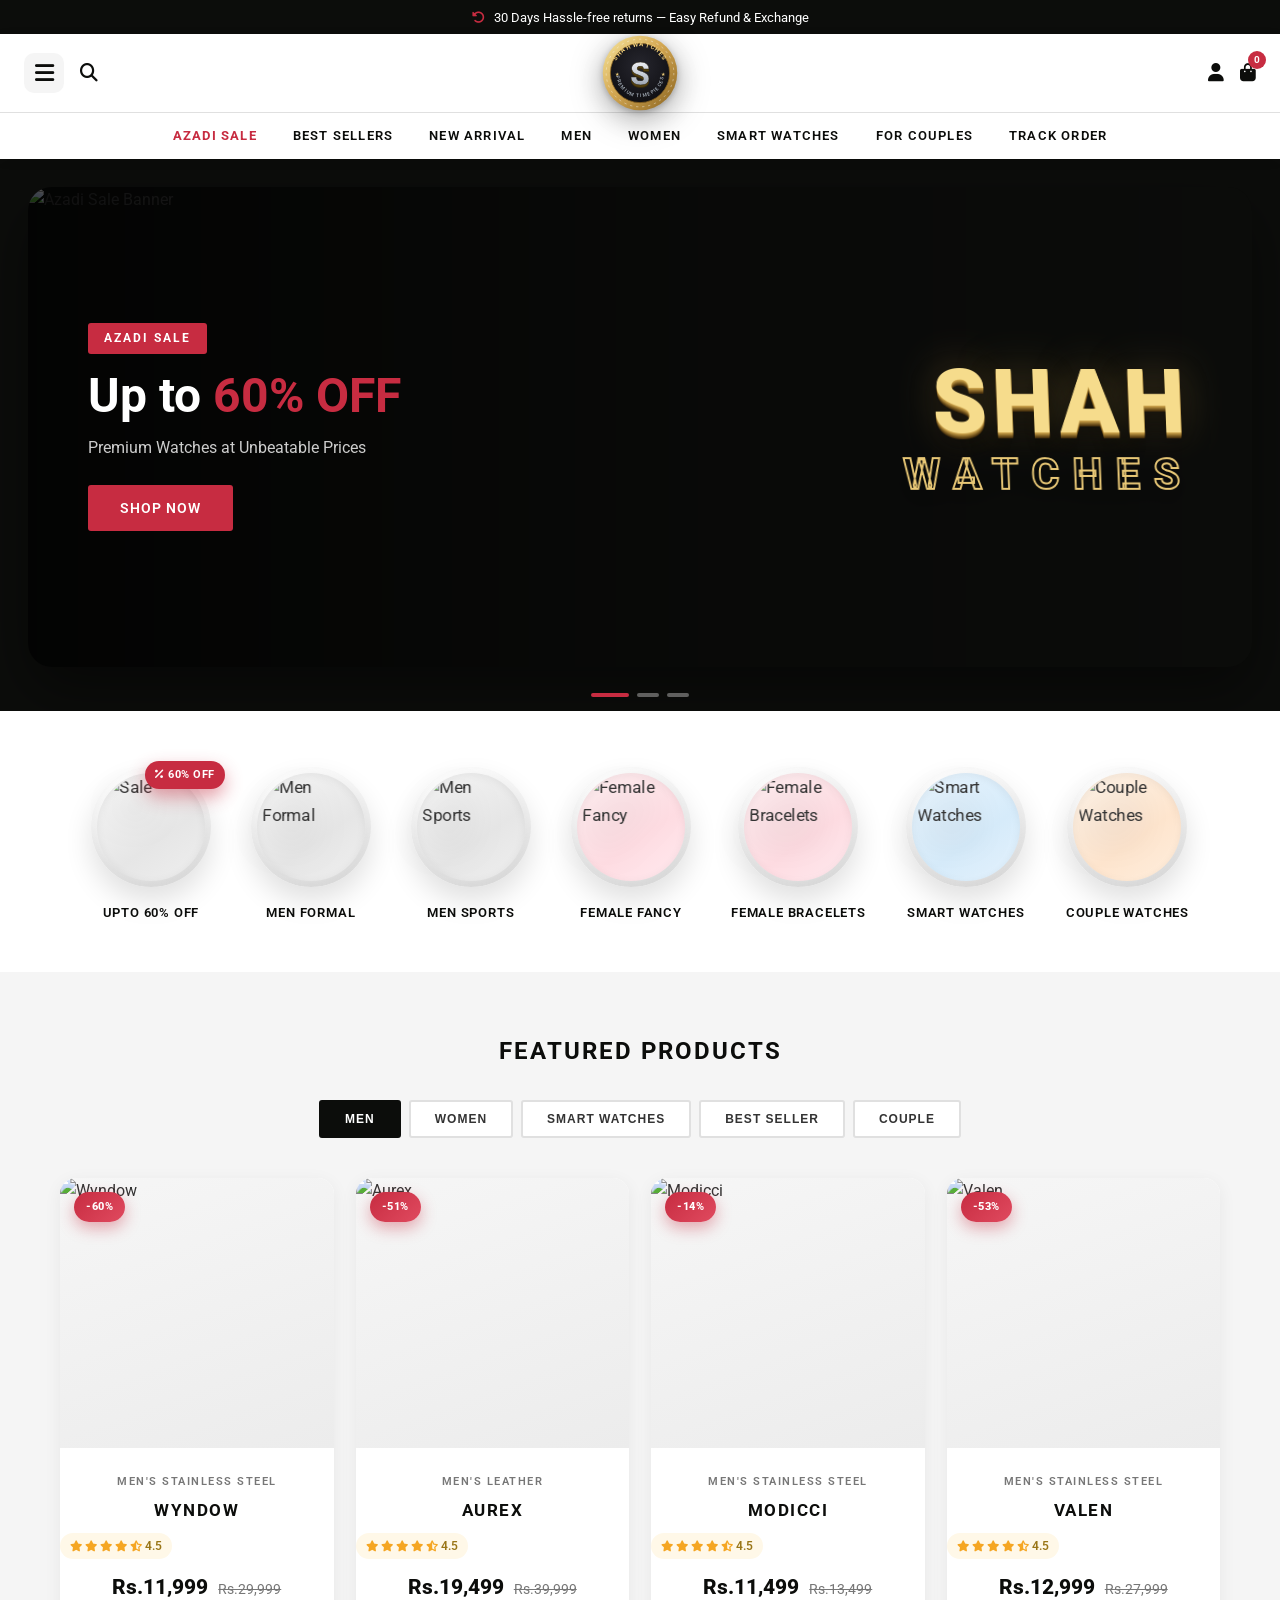
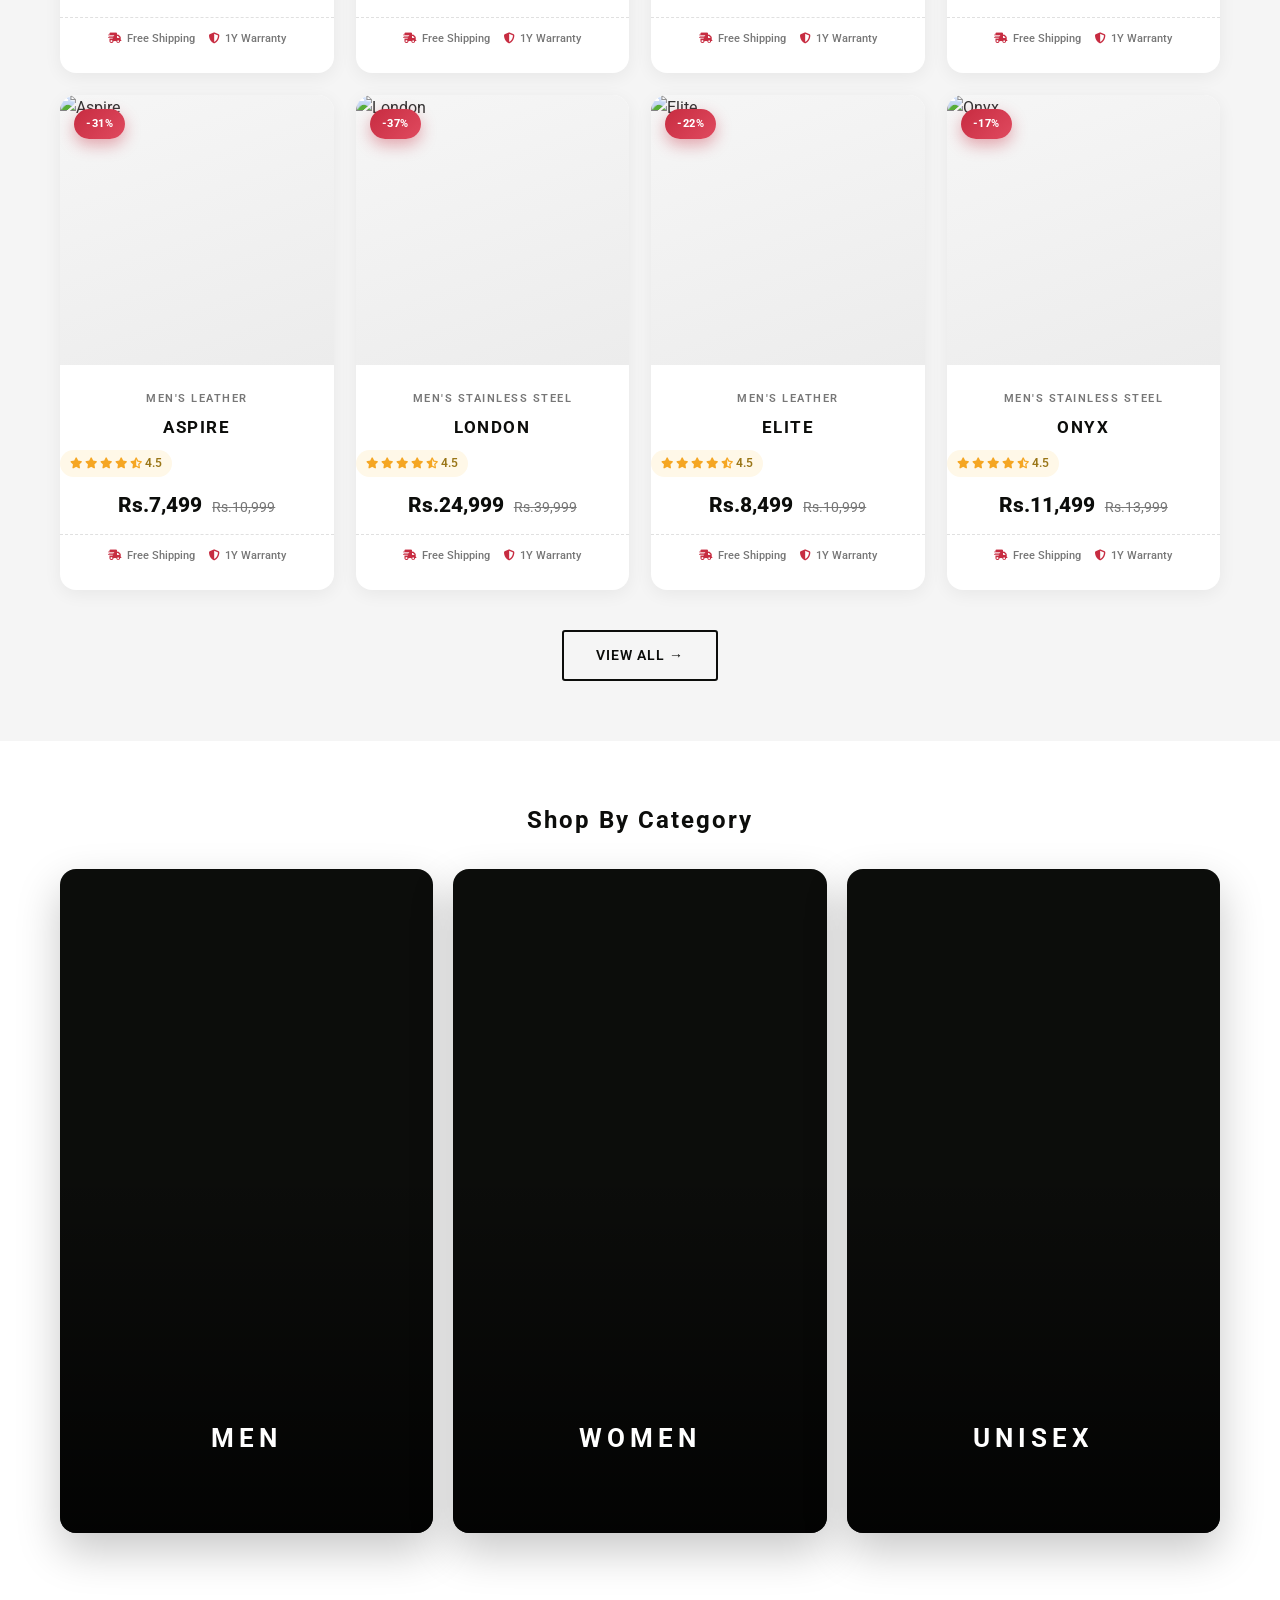
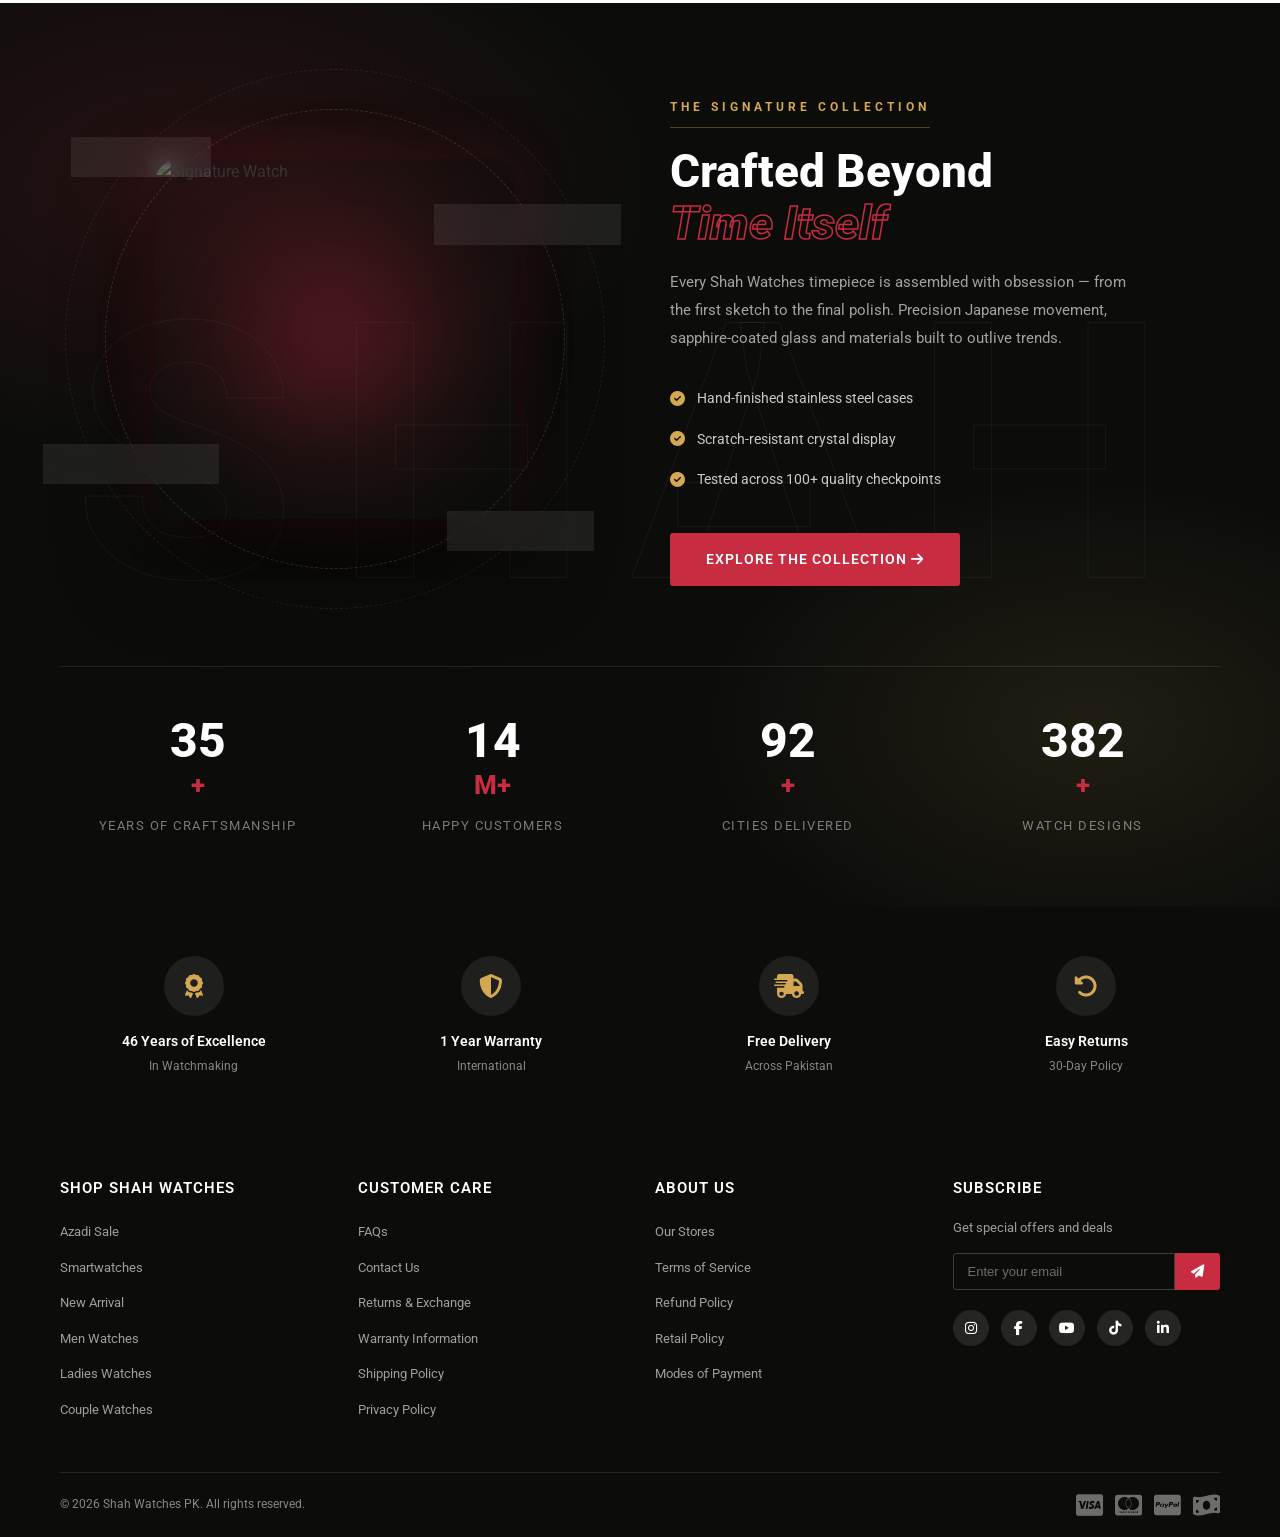
==== index.html @ 1e9b66f0 "Add files via upload" ====
<!DOCTYPE html>
<html lang="en">
<head>
  <meta charset="UTF-8">
  <meta name="viewport" content="width=device-width, initial-scale=1.0">
  <title>Shah Watches Pakistan | Premium Watches for Men & Women</title>
  <link rel="preconnect" href="https://fonts.googleapis.com">
  <link rel="preconnect" href="https://fonts.gstatic.com" crossorigin>
  <link href="https://fonts.googleapis.com/css2?family=Roboto:wght@300;400;500;700&display=swap" rel="stylesheet">
  <link rel="stylesheet" href="https://cdnjs.cloudflare.com/ajax/libs/font-awesome/6.5.1/css/all.min.css">
  <link rel="stylesheet" href="style.css">
</head>
<body>

  <!-- PRELOADER -->
  <div id="preloader">
    <div class="preloader-inner">
      <div class="loader-ring"></div>
      <div class="loader-logo">SHAH WATCHES</div>
      <div class="loader-tagline">Premium Timepieces</div>
      <div class="loader-dots">
        <span></span><span></span><span></span>
      </div>
    </div>
  </div>

  <!-- ANNOUNCEMENT BAR -->
  <div class="announcement-bar">
    <div class="announcement-slider" id="announcementSlider">
      <p><i class="fas fa-rotate-left"></i> 30 Days Hassle-free returns — Easy Refund & Exchange</p>
      <p><i class="fas fa-star"></i> ★★★★★ 18 Million+ Satisfied Customers</p>
      <p><i class="fas fa-shield-halved"></i> 1 YEAR INTERNATIONAL WARRANTY</p>
    </div>
  </div>

  <!-- HEADER — CENTERED 3D LOGO -->
  <header class="header" id="header">
    <div class="header-top">
      <div class="header-side left">
        <button class="mobile-menu-btn" id="mobileMenuBtn"><i class="fas fa-bars"></i></button>
        <a href="#" class="icon-link hide-sm"><i class="fas fa-magnifying-glass"></i></a>
      </div>
      <a href="index.html" class="logo3d" aria-label="Shah Watches - Home">
        <svg class="logo-badge" viewBox="0 0 100 100" xmlns="http://www.w3.org/2000/svg">
          <defs>
            <linearGradient id="lgGold" x1="0" y1="0" x2="1" y2="1">
              <stop offset="0" stop-color="#f9e9a0"/>
              <stop offset=".45" stop-color="#d4a853"/>
              <stop offset="1" stop-color="#8a6420"/>
            </linearGradient>
            <linearGradient id="lgMetal" x1="0" y1="0" x2="0" y2="1">
              <stop offset="0" stop-color="#ffffff"/>
              <stop offset=".5" stop-color="#c8ced8"/>
              <stop offset="1" stop-color="#7c8694"/>
            </linearGradient>
            <radialGradient id="lgFace" cx=".5" cy=".38" r=".75">
              <stop offset="0" stop-color="#26262e"/>
              <stop offset="1" stop-color="#0b0b0e"/>
            </radialGradient>
            <path id="arcTop" d="M 50 50 m -35 0 a 35 35 0 1 1 70 0" fill="none"/>
            <path id="arcBottom" d="M 50 50 m -32 0 a 32 32 0 1 0 64 0" fill="none"/>
          </defs>
          <circle cx="50" cy="50" r="49" fill="url(#lgGold)"/>
          <circle class="logo-dash" cx="50" cy="50" r="44.5" fill="none" stroke="#ffffff" stroke-opacity=".5" stroke-width="1" stroke-dasharray="3 5"/>
          <circle cx="50" cy="50" r="39" fill="url(#lgFace)" stroke="#8a6420" stroke-width="1"/>
          <text font-size="8.2" font-weight="700" letter-spacing="1.5" fill="#e9c876">
            <textPath href="#arcTop" startOffset="50%" text-anchor="middle">SHAH WATCHES</textPath>
          </text>
          <text font-size="6.4" font-weight="600" letter-spacing="1.6" fill="#9aa3ad">
            <textPath href="#arcBottom" startOffset="50%" text-anchor="middle">PREMIUM TIMEPIECES</textPath>
          </text>
          <text x="50" y="70" text-anchor="middle" font-size="42" font-weight="900" fill="#3a2c08" opacity=".85">S</text>
          <text x="50" y="68" text-anchor="middle" font-size="42" font-weight="900" fill="#54400e">S</text>
          <text x="50" y="66" text-anchor="middle" font-size="42" font-weight="900" fill="url(#lgMetal)" stroke="#2a2416" stroke-width=".6">S</text>
          <text x="17" y="54" font-size="7" fill="#e9c876">&#9733;</text>
          <text x="77" y="54" font-size="7" fill="#e9c876">&#9733;</text>
        </svg>
      </a>
      <div class="header-side right">
        <a href="#" class="icon-link"><i class="fas fa-user"></i></a>
        <a href="#" class="icon-link cart-link">
          <i class="fas fa-bag-shopping"></i>
          <span class="cart-count" id="cartCount">0</span>
        </a>
      </div>
    </div>
    <nav class="nav-row">
      <ul>
        <li><a href="collection.html?cat=sale" class="sale-link">Azadi Sale</a></li>
        <li><a href="collection.html?cat=bestseller">Best Sellers</a></li>
        <li><a href="collection.html?cat=new">New Arrival</a></li>
        <li><a href="collection.html?cat=men">Men</a></li>
        <li><a href="collection.html?cat=women">Women</a></li>
        <li><a href="collection.html?cat=smart">Smart Watches</a></li>
        <li><a href="collection.html?cat=couple">For Couples</a></li>
        <li><a href="track-order.html">Track Order</a></li>
      </ul>
    </nav>
  </header>

  <!-- MOBILE NAV OVERLAY -->
  <div class="mobile-nav-overlay" id="mobileNavOverlay"></div>
  <div class="mobile-nav" id="mobileNav">
    <div class="mobile-nav-header">
      <span class="logo-text">SHAH WATCHES</span>
      <button class="mobile-nav-close" id="mobileNavClose"><i class="fas fa-xmark"></i></button>
    </div>
    <ul>
      <li><a href="collection.html?cat=sale">Azadi Sale</a></li>
      <li><a href="collection.html?cat=bestseller">Best Sellers</a></li>
      <li><a href="collection.html?cat=new">New Arrival</a></li>
      <li><a href="collection.html?cat=men">Men</a></li>
      <li><a href="collection.html?cat=women">Women</a></li>
      <li><a href="collection.html?cat=smart">Smart Watches</a></li>
      <li><a href="collection.html?cat=couple">For Couples</a></li>
      <li><a href="track-order.html">Track Order</a></li>
    </ul>
  </div>

  <!-- HERO SLIDER — AMBIENT EFFECT -->
  <section class="hero-slider" id="heroSlider">
    <div class="slider-ambient" id="sliderAmbient">
      <img src="https://images.unsplash.com/photo-1524592094714-0f0654e20314?w=1200&h=600&fit=crop" alt="" id="ambientImg">
    </div>
    <div class="slides">
      <div class="slide active" data-ambient="https://images.unsplash.com/photo-1524592094714-0f0654e20314?w=1200&h=600&fit=crop">
        <img src="https://images.unsplash.com/photo-1524592094714-0f0654e20314?w=1600&h=600&fit=crop" alt="Azadi Sale Banner" class="slide-bg">
        <div class="slide-overlay"></div>
        <div class="brand-3d" aria-hidden="true">
          <span class="b3d-top" data-text="SHAH">SHAH</span>
          <span class="b3d-bottom" data-text="WATCHES">WATCHES</span>
        </div>
        <div class="slide-content">
          <span class="slide-badge">AZADI SALE</span>
          <h1>Up to <span class="highlight">60% OFF</span></h1>
          <p>Premium Watches at Unbeatable Prices</p>
          <a href="collection.html?cat=sale" class="btn btn-primary">Shop Now</a>
        </div>
      </div>
      <div class="slide" data-ambient="https://images.unsplash.com/photo-1522312346375-d1a52e2b99b3?w=1200&h=600&fit=crop">
        <img src="https://images.unsplash.com/photo-1522312346375-d1a52e2b99b3?w=1600&h=600&fit=crop" alt="Women Collection Banner" class="slide-bg">
        <div class="slide-overlay"></div>
        <div class="brand-3d" aria-hidden="true">
          <span class="b3d-top" data-text="SHAH">SHAH</span>
          <span class="b3d-bottom" data-text="WATCHES">WATCHES</span>
        </div>
        <div class="slide-content">
          <span class="slide-badge">NEW ARRIVAL</span>
          <h1>Women's <span class="highlight">Collection</span></h1>
          <p>Elegant Timepieces for Her</p>
          <a href="collection.html?cat=women" class="btn btn-primary">Explore</a>
        </div>
      </div>
      <div class="slide" data-ambient="https://images.unsplash.com/photo-1547996160-81dfa63595aa?w=1200&h=600&fit=crop">
        <img src="https://images.unsplash.com/photo-1547996160-81dfa63595aa?w=1600&h=600&fit=crop" alt="Couple Watches Banner" class="slide-bg">
        <div class="slide-overlay"></div>
        <div class="brand-3d" aria-hidden="true">
          <span class="b3d-top" data-text="SHAH">SHAH</span>
          <span class="b3d-bottom" data-text="WATCHES">WATCHES</span>
        </div>
        <div class="slide-content">
          <span class="slide-badge">COUPLE SPECIAL</span>
          <h1>Matching <span class="highlight">Watches</span></h1>
          <p>His & Hers Perfect Pairs</p>
          <a href="collection.html?cat=couple" class="btn btn-primary">View Collection</a>
        </div>
      </div>
    </div>
    <div class="slider-dots" id="sliderDots">
      <span class="dot active"></span>
      <span class="dot"></span>
      <span class="dot"></span>
    </div>
  </section>

  <!-- CATEGORY CIRCLES — 3D POP EFFECT -->
  <section class="category-icons">
    <div class="container">
      <div class="category-grid">
        <a href="collection.html?cat=sale" class="category-item">
          <div class="category-circle pop">
            <img src="https://images.unsplash.com/photo-1614164185128-e4ec99c436d7?w=300&h=300&fit=crop&crop=entropy" alt="Sale" class="pop-img">
            <span class="pop-badge"><i class="fas fa-percent"></i> 60% OFF</span>
          </div>
          <span class="category-label">Upto 60% OFF</span>
        </a>
        <a href="collection.html?cat=men" class="category-item">
          <div class="category-circle pop">
            <img src="https://images.unsplash.com/photo-1587836374828-4dbafa94cf0e?w=300&h=300&fit=crop" alt="Men Formal" class="pop-img">
          </div>
          <span class="category-label">Men Formal</span>
        </a>
        <a href="collection.html?cat=men&sub=sports" class="category-item">
          <div class="category-circle pop">
            <img src="https://images.unsplash.com/photo-1542496658-e33a6d0d50f6?w=300&h=300&fit=crop" alt="Men Sports" class="pop-img">
          </div>
          <span class="category-label">Men Sports</span>
        </a>
        <a href="collection.html?cat=women" class="category-item">
          <div class="category-circle pop female">
            <img src="https://images.unsplash.com/photo-1611591437281-460bfbe1220a?w=300&h=300&fit=crop" alt="Female Fancy" class="pop-img">
          </div>
          <span class="category-label">Female Fancy</span>
        </a>
        <a href="collection.html?cat=women&sub=bracelet" class="category-item">
          <div class="category-circle pop female">
            <img src="https://images.unsplash.com/photo-1526045431048-f857369baa09?w=300&h=300&fit=crop" alt="Female Bracelets" class="pop-img">
          </div>
          <span class="category-label">Female Bracelets</span>
        </a>
        <a href="collection.html?cat=smart" class="category-item">
          <div class="category-circle pop smart">
            <img src="https://images.unsplash.com/photo-1579586337278-3befd40fd17a?w=300&h=300&fit=crop" alt="Smart Watches" class="pop-img">
          </div>
          <span class="category-label">Smart Watches</span>
        </a>
        <a href="collection.html?cat=couple" class="category-item">
          <div class="category-circle pop couple">
            <img src="https://images.unsplash.com/photo-1547996160-81dfa63595aa?w=300&h=300&fit=crop" alt="Couple Watches" class="pop-img">
          </div>
          <span class="category-label">Couple Watches</span>
        </a>
      </div>
    </div>
  </section>

  <!-- FEATURED PRODUCTS -->
  <section class="featured-products" id="featuredProducts">
    <div class="container">
      <h2 class="section-title">FEATURED PRODUCTS</h2>
      <div class="product-tabs">
        <button class="tab-btn active" data-tab="men">MEN</button>
        <button class="tab-btn" data-tab="women">WOMEN</button>
        <button class="tab-btn" data-tab="smart">SMART WATCHES</button>
        <button class="tab-btn" data-tab="bestseller">BEST SELLER</button>
        <button class="tab-btn" data-tab="couple">COUPLE</button>
      </div>

      <div class="products-grid" id="productsGrid">
        <!-- Products will be loaded by JS -->
      </div>

      <div class="view-all">
        <a href="collection.html?cat=men" class="btn btn-outline">View All →</a>
      </div>
    </div>
  </section>

  <!-- VIDEO SHOWCASE — 9:16 LOOPING -->
  <section class="video-showcase">
    <div class="container">
      <h2 class="section-title">Shop By Category</h2>
      <div class="video-grid">
        <a href="collection.html?cat=men" class="video-box" data-category="men">
          <video autoplay muted loop playsinline disablepictureinpicture preload="metadata"
            poster="https://images.unsplash.com/photo-1614164185128-e4ec99c436d7?w=540&h=960&fit=crop">
            <source src="https://assets.mixkit.co/videos/28888/28888-720.mp4" type="video/mp4">
          </video>
          <div class="video-scrim"></div>
          <div class="video-overlay">
            <span class="video-label">MEN</span>
            <span class="video-cta">Shop Now <i class="fas fa-arrow-right"></i></span>
          </div>
        </a>
        <a href="collection.html?cat=women" class="video-box" data-category="women">
          <video autoplay muted loop playsinline disablepictureinpicture preload="metadata"
            poster="https://images.unsplash.com/photo-1611591437281-460bfbe1220a?w=540&h=960&fit=crop">
            <source src="https://assets.mixkit.co/videos/44070/44070-720.mp4" type="video/mp4">
          </video>
          <div class="video-scrim"></div>
          <div class="video-overlay">
            <span class="video-label">WOMEN</span>
            <span class="video-cta">Shop Now <i class="fas fa-arrow-right"></i></span>
          </div>
        </a>
        <a href="collection.html?cat=bestseller" class="video-box" data-category="unisex">
          <video autoplay muted loop playsinline disablepictureinpicture preload="metadata"
            poster="https://images.unsplash.com/photo-1524592094714-0f0654e20314?w=540&h=960&fit=crop">
            <source src="https://assets.mixkit.co/videos/3672/3672-720.mp4" type="video/mp4">
          </video>
          <div class="video-scrim"></div>
          <div class="video-overlay">
            <span class="video-label">UNISEX</span>
            <span class="video-cta">Shop Now <i class="fas fa-arrow-right"></i></span>
          </div>
        </a>
      </div>
    </div>
  </section>

  <!-- SIGNATURE COLLECTION SHOWCASE -->
  <section class="signature" id="signature">
    <div class="signature-bg-text">SHAH</div>
    <div class="container">
      <div class="signature-grid">
        <div class="signature-visual">
          <div class="signature-glow"></div>
          <img src="https://images.unsplash.com/photo-1612817159949-195b6eb9e31a?w=700&h=700&fit=crop" alt="Signature Watch" class="signature-watch">
          <span class="orbit orbit-1"></span>
          <span class="orbit orbit-2"></span>
          <div class="spec-chip chip-tl"><i class="fas fa-gem"></i> Sapphire Glass</div>
          <div class="spec-chip chip-tr"><i class="fas fa-water"></i> 5 ATM Water Resistant</div>
          <div class="spec-chip chip-bl"><i class="fas fa-gears"></i> Japanese Movement</div>
          <div class="spec-chip chip-br"><i class="fas fa-feather"></i> Genuine Leather</div>
        </div>
        <div class="signature-content">
          <span class="eyebrow">THE SIGNATURE COLLECTION</span>
          <h2>Crafted Beyond<br><em>Time Itself</em></h2>
          <p>Every Shah Watches timepiece is assembled with obsession — from the first sketch to the final polish. Precision Japanese movement, sapphire-coated glass and materials built to outlive trends.</p>
          <ul class="signature-points">
            <li><i class="fas fa-circle-check"></i> Hand-finished stainless steel cases</li>
            <li><i class="fas fa-circle-check"></i> Scratch-resistant crystal display</li>
            <li><i class="fas fa-circle-check"></i> Tested across 100+ quality checkpoints</li>
          </ul>
          <a href="#featuredProducts" class="btn btn-primary signature-btn">Explore The Collection <i class="fas fa-arrow-right"></i></a>
        </div>
      </div>

      <div class="stats-row">
        <div class="stat">
          <span class="stat-num" data-count="46">0</span>
          <span class="stat-plus">+</span>
          <span class="stat-label">Years of Craftsmanship</span>
        </div>
        <div class="stat">
          <span class="stat-num" data-count="18">0</span>
          <span class="stat-plus">M+</span>
          <span class="stat-label">Happy Customers</span>
        </div>
        <div class="stat">
          <span class="stat-num" data-count="120">0</span>
          <span class="stat-plus">+</span>
          <span class="stat-label">Cities Delivered</span>
        </div>
        <div class="stat">
          <span class="stat-num" data-count="500">0</span>
          <span class="stat-plus">+</span>
          <span class="stat-label">Watch Designs</span>
        </div>
      </div>
    </div>
  </section>

  <!-- FEATURES BAR -->
  <section class="features-bar">
    <div class="container">
      <div class="features-grid">
        <div class="feature-item">
          <div class="feature-icon"><i class="fas fa-award"></i></div>
          <h4>46 Years of Excellence</h4>
          <p>In Watchmaking</p>
        </div>
        <div class="feature-item">
          <div class="feature-icon"><i class="fas fa-shield-halved"></i></div>
          <h4>1 Year Warranty</h4>
          <p>International</p>
        </div>
        <div class="feature-item">
          <div class="feature-icon"><i class="fas fa-truck-fast"></i></div>
          <h4>Free Delivery</h4>
          <p>Across Pakistan</p>
        </div>
        <div class="feature-item">
          <div class="feature-icon"><i class="fas fa-rotate-left"></i></div>
          <h4>Easy Returns</h4>
          <p>30-Day Policy</p>
        </div>
      </div>
    </div>
  </section>

  

  <!-- FOOTER -->
  <footer class="footer">
    <div class="container">
      <div class="footer-grid">
        <div class="footer-col">
          <h4>Shop SHAH WATCHES</h4>
          <ul>
            <li><a href="collection.html?cat=sale">Azadi Sale</a></li>
            <li><a href="collection.html?cat=smart">Smartwatches</a></li>
            <li><a href="collection.html?cat=new">New Arrival</a></li>
            <li><a href="collection.html?cat=men">Men Watches</a></li>
            <li><a href="collection.html?cat=women">Ladies Watches</a></li>
            <li><a href="collection.html?cat=couple">Couple Watches</a></li>
          </ul>
        </div>
        <div class="footer-col">
          <h4>Customer Care</h4>
          <ul>
            <li><a href="faqs.html">FAQs</a></li>
            <li><a href="contact.html">Contact Us</a></li>
            <li><a href="policy.html?page=returns">Returns & Exchange</a></li>
            <li><a href="policy.html?page=warranty">Warranty Information</a></li>
            <li><a href="policy.html?page=shipping">Shipping Policy</a></li>
            <li><a href="policy.html?page=privacy">Privacy Policy</a></li>
          </ul>
        </div>
        <div class="footer-col">
          <h4>About Us</h4>
          <ul>
            <li><a href="stores.html">Our Stores</a></li>
            <li><a href="policy.html?page=terms">Terms of Service</a></li>
            <li><a href="policy.html?page=refund">Refund Policy</a></li>
            <li><a href="policy.html?page=retail">Retail Policy</a></li>
            <li><a href="policy.html?page=payment">Modes of Payment</a></li>
          </ul>
        </div>
        <div class="footer-col">
          <h4>Subscribe</h4>
          <p class="subscribe-text">Get special offers and deals</p>
          <form class="subscribe-form" id="subscribeForm">
            <input type="email" placeholder="Enter your email" required>
            <button type="submit"><i class="fas fa-paper-plane"></i></button>
          </form>
          <div class="social-links">
            <a href="#"><i class="fab fa-instagram"></i></a>
            <a href="#"><i class="fab fa-facebook-f"></i></a>
            <a href="#"><i class="fab fa-youtube"></i></a>
            <a href="#"><i class="fab fa-tiktok"></i></a>
            <a href="#"><i class="fab fa-linkedin-in"></i></a>
          </div>
        </div>
      </div>
      <div class="footer-bottom">
        <p>© 2026 Shah Watches PK. All rights reserved.</p>
        <div class="payment-icons">
          <i class="fab fa-cc-visa"></i>
          <i class="fab fa-cc-mastercard"></i>
          <i class="fab fa-cc-paypal"></i>
          <i class="fas fa-money-bill-wave"></i>
        </div>
      </div>
    </div>
  </footer>

  <!-- BACK TO TOP -->
  <button class="back-to-top" id="backToTop"><i class="fas fa-chevron-up"></i></button>

  <script src="script.js"></script>
</body>
</html>
---- style.css ----
*, *::before, *::after {
  margin: 0;
  padding: 0;
  box-sizing: border-box;
}

:root {
  --primary: #c72c41;
  --primary-dark: #a01f33;
  --dark: #0c0d0b;
  --dark-bg: #1a1a1a;
  --text: #333;
  --text-light: #777;
  --white: #fff;
  --light-bg: #f5f5f5;
  --border: #e0e0e0;
  --gold: #d4a853;
}

html {
  scroll-behavior: smooth;
}

body {
  font-family: 'Roboto', sans-serif;
  color: var(--text);
  line-height: 1.6;
  overflow-x: hidden;
}

.container {
  max-width: 1200px;
  margin: 0 auto;
  padding: 0 20px;
}

a {
  text-decoration: none;
  color: inherit;
}

ul {
  list-style: none;
}

/* ===== PRELOADER ===== */
#preloader {
  position: fixed;
  top: 0;
  left: 0;
  width: 100%;
  height: 100%;
  background: var(--dark);
  z-index: 99999;
  display: flex;
  align-items: center;
  justify-content: center;
  transition: opacity 0.6s ease, visibility 0.6s ease;
}

#preloader.hidden {
  opacity: 0;
  visibility: hidden;
}

.preloader-inner {
  text-align: center;
  position: relative;
}

.loader-ring {
  width: 120px;
  height: 120px;
  border: 3px solid transparent;
  border-top-color: var(--primary);
  border-radius: 50%;
  margin: 0 auto 24px;
  animation: spin 1.2s linear infinite;
  position: relative;
}

.loader-ring::before {
  content: '';
  position: absolute;
  top: 8px;
  left: 8px;
  right: 8px;
  bottom: 8px;
  border: 3px solid transparent;
  border-top-color: var(--gold);
  border-radius: 50%;
  animation: spin 0.8s linear infinite reverse;
}

.loader-ring::after {
  content: '';
  position: absolute;
  top: 20px;
  left: 20px;
  right: 20px;
  bottom: 20px;
  border: 2px solid transparent;
  border-top-color: var(--white);
  border-radius: 50%;
  animation: spin 1.5s linear infinite;
}

@keyframes spin {
  to { transform: rotate(360deg); }
}

.loader-logo {
  font-size: 32px;
  font-weight: 700;
  color: var(--white);
  letter-spacing: 6px;
  margin-bottom: 4px;
}

.loader-tagline {
  font-size: 12px;
  color: var(--gold);
  letter-spacing: 4px;
  text-transform: uppercase;
  margin-bottom: 24px;
}

.loader-dots {
  display: flex;
  justify-content: center;
  gap: 8px;
}

.loader-dots span {
  width: 8px;
  height: 8px;
  background: var(--primary);
  border-radius: 50%;
  animation: bounce 1.4s ease-in-out infinite;
}

.loader-dots span:nth-child(2) { animation-delay: 0.16s; }
.loader-dots span:nth-child(3) { animation-delay: 0.32s; }

@keyframes bounce {
  0%, 80%, 100% { transform: scale(0.6); opacity: 0.4; }
  40% { transform: scale(1); opacity: 1; }
}

/* ===== ANNOUNCEMENT BAR ===== */
.announcement-bar {
  background: var(--dark);
  color: var(--white);
  padding: 8px 0;
  text-align: center;
  font-size: 13px;
  position: relative;
  overflow: hidden;
  height: 34px;
}

.announcement-slider p {
  position: absolute;
  width: 100%;
  opacity: 0;
  transition: opacity 0.5s ease;
  white-space: nowrap;
}

.announcement-slider p.active {
  opacity: 1;
}

.announcement-bar i {
  color: var(--primary);
  margin-right: 6px;
}

/* ===== HEADER ===== */
.header {
  background: var(--white);
  box-shadow: 0 2px 10px rgba(0,0,0,0.08);
  position: sticky;
  top: 0;
  z-index: 1000;
  transition: box-shadow 0.3s ease;
}

.header.scrolled {
  box-shadow: 0 4px 20px rgba(0,0,0,0.12);
}

.header-inner {
  max-width: 1400px;
  margin: 0 auto;
  padding: 0 20px;
  display: flex;
  align-items: center;
  justify-content: space-between;
  height: 70px;
}

.mobile-menu-btn {
  display: none;
  background: none;
  border: none;
  font-size: 22px;
  color: var(--dark);
  cursor: pointer;
}

.logo a {
  display: flex;
  flex-direction: column;
  align-items: center;
  text-decoration: none;
}

.logo-text {
  font-size: 28px;
  font-weight: 700;
  color: var(--dark);
  letter-spacing: 5px;
  line-height: 1;
}

.logo-sub {
  font-size: 9px;
  color: var(--gold);
  letter-spacing: 3px;
  text-transform: uppercase;
}

.main-nav ul {
  display: flex;
  gap: 4px;
}

.main-nav .nav-link {
  font-size: 13px;
  font-weight: 500;
  text-transform: uppercase;
  letter-spacing: 0.5px;
  padding: 10px 12px;
  color: var(--dark);
  transition: color 0.3s ease;
  position: relative;
  white-space: nowrap;
}

.main-nav .nav-link:hover {
  color: var(--primary);
}

.main-nav .nav-link::after {
  content: '';
  position: absolute;
  bottom: 0;
  left: 50%;
  width: 0;
  height: 2px;
  background: var(--primary);
  transition: all 0.3s ease;
  transform: translateX(-50%);
}

.main-nav .nav-link:hover::after {
  width: 80%;
}

.sale-link {
  color: var(--primary) !important;
  font-weight: 700 !important;
}

.has-dropdown {
  position: relative;
}

.dropdown-menu {
  display: none;
  position: absolute;
  top: 100%;
  left: 0;
  background: var(--white);
  min-width: 200px;
  box-shadow: 0 8px 24px rgba(0,0,0,0.12);
  border-radius: 4px;
  padding: 8px 0;
  z-index: 100;
}

.has-dropdown:hover .dropdown-menu {
  display: block;
}

.dropdown-menu a {
  display: block;
  padding: 10px 20px;
  font-size: 13px;
  color: var(--text);
  transition: all 0.2s ease;
}

.dropdown-menu a:hover {
  background: var(--light-bg);
  color: var(--primary);
  padding-left: 24px;
}

.header-icons {
  display: flex;
  align-items: center;
  gap: 16px;
}

.icon-link {
  font-size: 18px;
  color: var(--dark);
  position: relative;
  transition: color 0.3s ease;
}

.icon-link:hover {
  color: var(--primary);
}

.cart-link {
  position: relative;
}

.cart-count {
  position: absolute;
  top: -8px;
  right: -10px;
  background: var(--primary);
  color: var(--white);
  font-size: 10px;
  font-weight: 700;
  width: 18px;
  height: 18px;
  border-radius: 50%;
  display: flex;
  align-items: center;
  justify-content: center;
}

/* Mobile Nav */
.mobile-nav-overlay {
  position: fixed;
  top: 0;
  left: 0;
  width: 100%;
  height: 100%;
  background: rgba(0,0,0,0.5);
  z-index: 9998;
  opacity: 0;
  visibility: hidden;
  transition: all 0.3s ease;
}

.mobile-nav-overlay.active {
  opacity: 1;
  visibility: visible;
}

.mobile-nav {
  position: fixed;
  top: 0;
  left: -280px;
  width: 280px;
  height: 100%;
  background: var(--white);
  z-index: 9999;
  transition: left 0.3s ease;
  overflow-y: auto;
}

.mobile-nav.active {
  left: 0;
}

.mobile-nav-header {
  display: flex;
  align-items: center;
  justify-content: space-between;
  padding: 16px 20px;
  border-bottom: 1px solid var(--border);
}

.mobile-nav-header .logo-text {
  font-size: 22px;
}

.mobile-nav-close {
  background: none;
  border: none;
  font-size: 20px;
  cursor: pointer;
  color: var(--dark);
}

.mobile-nav ul {
  padding: 10px 0;
}

.mobile-nav ul li a {
  display: block;
  padding: 12px 20px;
  font-size: 14px;
  font-weight: 500;
  border-bottom: 1px solid var(--border);
  transition: all 0.2s ease;
}

.mobile-nav ul li a:hover {
  background: var(--light-bg);
  color: var(--primary);
  padding-left: 28px;
}

/* ===== HERO SLIDER — AMBIENT ===== */
.hero-slider {
  position: relative;
  padding: 28px 28px 44px;
  overflow: hidden;
  background: var(--dark);
}

.slider-ambient {
  position: absolute;
  inset: -80px;
  z-index: 0;
  filter: blur(70px) saturate(1.4);
  transform: scale(1.15);
  opacity: 0.55;
  transition: opacity 1s ease;
}

.slider-ambient img {
  width: 100%;
  height: 100%;
  object-fit: cover;
}

.slides {
  position: relative;
  z-index: 1;
  width: 100%;
  height: 480px;
  border-radius: 24px;
  overflow: hidden;
  box-shadow: 0 24px 60px rgba(0,0,0,0.45);
}

.slide {
  position: absolute;
  top: 0;
  left: 0;
  width: 100%;
  height: 100%;
  opacity: 0;
  transition: opacity 0.9s ease;
  display: flex;
  align-items: center;
}

.slide.active {
  opacity: 1;
  z-index: 2;
}

.slide-bg {
  position: absolute;
  top: 0;
  left: 0;
  width: 100%;
  height: 100%;
  object-fit: cover;
  object-position: center;
}

.slide-overlay {
  position: absolute;
  top: 0;
  left: 0;
  width: 100%;
  height: 100%;
  background: linear-gradient(90deg, rgba(0,0,0,0.7) 0%, rgba(0,0,0,0.25) 55%, rgba(0,0,0,0.05) 100%);
  z-index: 1;
}

.slide-content {
  position: relative;
  z-index: 2;
  padding: 0 60px;
  max-width: 600px;
}

.slide-badge {
  display: inline-block;
  background: var(--primary);
  color: var(--white);
  padding: 6px 16px;
  font-size: 12px;
  font-weight: 700;
  letter-spacing: 2px;
  border-radius: 3px;
  margin-bottom: 16px;
}

.slide-content h1 {
  font-size: 48px;
  font-weight: 700;
  color: var(--white);
  line-height: 1.1;
  margin-bottom: 12px;
}

.slide-content .highlight {
  color: var(--primary);
}

.slide-content p {
  font-size: 16px;
  color: rgba(255,255,255,0.8);
  margin-bottom: 24px;
}

.btn {
  display: inline-block;
  padding: 12px 32px;
  font-size: 14px;
  font-weight: 600;
  text-transform: uppercase;
  letter-spacing: 1px;
  border-radius: 3px;
  cursor: pointer;
  transition: all 0.3s ease;
  border: none;
}

.btn-primary {
  background: var(--primary);
  color: var(--white);
}

.btn-primary:hover {
  background: var(--primary-dark);
  transform: translateY(-2px);
  box-shadow: 0 4px 12px rgba(199,44,65,0.4);
}

.btn-outline {
  background: transparent;
  color: var(--dark);
  border: 2px solid var(--dark);
}

.btn-outline:hover {
  background: var(--dark);
  color: var(--white);
}

.slide-image {
  display: none;
}

.slider-dots {
  position: absolute;
  bottom: 14px;
  left: 50%;
  transform: translateX(-50%);
  display: flex;
  align-items: center;
  gap: 8px;
  z-index: 5;
}

.dot {
  width: 22px;
  height: 4px;
  border-radius: 4px;
  background: rgba(255,255,255,0.35);
  cursor: pointer;
  transition: all 0.4s ease;
}

.dot:hover {
  background: rgba(255,255,255,0.6);
}

.dot.active {
  background: var(--primary);
  width: 38px;
}

/* ===== CATEGORY CIRCLES — 3D POP ===== */
.category-icons {
  padding: 56px 0 48px;
  background: var(--white);
}

.category-grid {
  display: flex;
  justify-content: center;
  gap: 40px;
  flex-wrap: wrap;
}

.category-item {
  display: flex;
  flex-direction: column;
  align-items: center;
  gap: 16px;
  text-decoration: none;
}

.category-circle {
  position: relative;
  width: 120px;
  height: 120px;
  border-radius: 50%;
  background: radial-gradient(circle at 30% 25%, #ffffff 0%, #ececec 55%, #dcdcdc 100%);
  box-shadow:
    inset 0 -6px 14px rgba(0,0,0,0.08),
    inset 0 4px 8px rgba(255,255,255,0.9),
    0 14px 28px rgba(0,0,0,0.12);
  display: flex;
  align-items: center;
  justify-content: center;
  transition: transform 0.45s cubic-bezier(0.22, 1, 0.36, 1);
}

.category-circle::after {
  content: '';
  position: absolute;
  inset: 6px;
  border-radius: 50%;
  background: linear-gradient(145deg, #f7f7f7 0%, #e6e6e6 60%, #efefef 100%);
  box-shadow: inset 0 2px 10px rgba(0,0,0,0.06);
  z-index: 0;
}

.pop-img {
  position: relative;
  z-index: 1;
  width: 92px;
  height: 92px;
  object-fit: cover;
  border-radius: 50%;
  filter: drop-shadow(0 18px 18px rgba(0,0,0,0.35));
  transform: translateZ(0) scale(1.06) translateY(-4px);
  transition: transform 0.5s cubic-bezier(0.22, 1, 0.36, 1), filter 0.5s ease;
  animation: watchFloat 3.6s ease-in-out infinite;
}

.category-item:nth-child(2n) .pop-img { animation-delay: 0.45s; }
.category-item:nth-child(3n) .pop-img { animation-delay: 0.9s; }

@keyframes watchFloat {
  0%, 100% { transform: scale(1.06) translateY(-4px); }
  50% { transform: scale(1.1) translateY(-10px); }
}

.category-circle.pop {
  perspective: 600px;
}

.category-item:hover .category-circle {
  transform: translateY(-8px) rotateX(6deg);
}

.category-item:hover .pop-img {
  transform: scale(1.22) translateY(-12px) rotate(-6deg);
  filter: drop-shadow(0 26px 24px rgba(0,0,0,0.42));
  animation-play-state: paused;
}

.category-circle.female::after { background: linear-gradient(145deg, #fff0f2 0%, #ffdde3 60%, #ffe9ee 100%); }
.category-circle.smart::after { background: linear-gradient(145deg, #eaf6ff 0%, #d7ecfb 60%, #e4f2fd 100%); }
.category-circle.couple::after { background: linear-gradient(145deg, #fff5ea 0%, #ffe6cf 60%, #ffeedd 100%); }

.pop-badge {
  position: absolute;
  top: -6px;
  right: -14px;
  z-index: 2;
  background: var(--primary);
  color: var(--white);
  font-size: 11px;
  font-weight: 700;
  letter-spacing: 0.5px;
  padding: 5px 10px;
  border-radius: 20px;
  box-shadow: 0 8px 18px rgba(199,44,65,0.45);
}

.category-label {
  font-size: 13px;
  font-weight: 600;
  text-transform: uppercase;
  letter-spacing: 0.8px;
  color: var(--dark);
  transition: color 0.3s ease;
}

.category-item:hover .category-label {
  color: var(--primary);
}

/* ===== FEATURED PRODUCTS ===== */
.featured-products {
  padding: 60px 0;
  background: var(--light-bg);
}

.section-title {
  text-align: center;
  font-size: 24px;
  font-weight: 700;
  letter-spacing: 2px;
  margin-bottom: 30px;
  color: var(--dark);
}

.product-tabs {
  display: flex;
  justify-content: center;
  gap: 8px;
  margin-bottom: 40px;
  flex-wrap: wrap;
}

.tab-btn {
  padding: 10px 24px;
  font-size: 12px;
  font-weight: 600;
  letter-spacing: 1px;
  text-transform: uppercase;
  border: 2px solid var(--border);
  background: var(--white);
  color: var(--text);
  border-radius: 3px;
  cursor: pointer;
  transition: all 0.3s ease;
}

.tab-btn:hover, .tab-btn.active {
  background: var(--dark);
  color: var(--white);
  border-color: var(--dark);
}

.products-grid {
  display: grid;
  grid-template-columns: repeat(4, 1fr);
  gap: 22px;
}

.product-card {
  background: var(--white);
  border-radius: 16px;
  overflow: hidden;
  box-shadow: 0 4px 18px rgba(0,0,0,0.06);
  transition: transform 0.45s cubic-bezier(0.22, 1, 0.36, 1), box-shadow 0.45s ease;
  position: relative;
}

.product-card::before {
  content: '';
  position: absolute;
  top: 0;
  left: 0;
  right: 0;
  height: 3px;
  background: linear-gradient(90deg, var(--primary), var(--gold));
  transform: scaleX(0);
  transform-origin: left;
  transition: transform 0.5s ease;
  z-index: 5;
}

.product-card:hover {
  transform: translateY(-8px);
  box-shadow: 0 22px 48px rgba(0,0,0,0.16);
}

.product-card:hover::before {
  transform: scaleX(1);
}

.product-media {
  position: relative;
  height: 270px;
  background: linear-gradient(160deg, #f6f6f6 0%, #ececec 100%);
  overflow: hidden;
}

.product-media img {
  width: 100%;
  height: 100%;
  object-fit: cover;
  transition: transform 0.7s cubic-bezier(0.22, 1, 0.36, 1);
}

.product-card:hover .product-media img {
  transform: scale(1.1);
}

.product-media .shine {
  position: absolute;
  top: 0;
  left: -80%;
  width: 55%;
  height: 100%;
  background: linear-gradient(105deg, transparent 20%, rgba(255,255,255,0.45) 50%, transparent 80%);
  transform: skewX(-20deg);
  transition: left 0.75s ease;
  pointer-events: none;
  z-index: 2;
}

.product-card:hover .shine {
  left: 130%;
}

.product-badge {
  position: absolute;
  top: 14px;
  left: 14px;
  background: linear-gradient(135deg, var(--primary), #e04a5f);
  color: var(--white);
  padding: 6px 12px;
  font-size: 11px;
  font-weight: 800;
  letter-spacing: 0.5px;
  border-radius: 30px;
  box-shadow: 0 6px 16px rgba(199,44,65,0.4);
  z-index: 3;
}

.product-actions {
  position: absolute;
  top: 14px;
  right: 14px;
  display: flex;
  flex-direction: column;
  gap: 8px;
  z-index: 3;
}

.action-btn {
  width: 38px;
  height: 38px;
  border-radius: 50%;
  border: none;
  background: var(--white);
  color: var(--dark);
  font-size: 14px;
  cursor: pointer;
  display: flex;
  align-items: center;
  justify-content: center;
  box-shadow: 0 4px 14px rgba(0,0,0,0.15);
  opacity: 0;
  transform: translateX(16px);
  transition: all 0.35s cubic-bezier(0.22, 1, 0.36, 1), color 0.2s ease, background 0.2s ease;
}

.action-btn:nth-child(2) { transition-delay: 0.07s; }
.action-btn:nth-child(3) { transition-delay: 0.14s; }

.product-card:hover .action-btn {
  opacity: 1;
  transform: translateX(0);
}

.action-btn:hover {
  background: var(--primary);
  color: var(--white);
}

.action-btn.active {
  background: var(--primary);
  color: var(--white);
}

.product-cart-btn {
  position: absolute;
  left: 12px;
  right: 12px;
  bottom: 12px;
  padding: 12px;
  background: rgba(12,13,11,0.92);
  backdrop-filter: blur(6px);
  color: var(--white);
  text-align: center;
  font-size: 12px;
  font-weight: 700;
  letter-spacing: 1.5px;
  text-transform: uppercase;
  border: none;
  border-radius: 10px;
  cursor: pointer;
  opacity: 0;
  transform: translateY(120%);
  transition: all 0.4s cubic-bezier(0.22, 1, 0.36, 1);
  z-index: 3;
}

.product-cart-btn:hover {
  background: var(--primary);
}

.product-card:hover .product-cart-btn {
  opacity: 1;
  transform: translateY(0);
}

.product-info {
  padding: 18px 18px 20px;
  text-align: center;
}

.product-category {
  font-size: 10.5px;
  font-weight: 600;
  letter-spacing: 1.5px;
  text-transform: uppercase;
  color: var(--text-light);
  margin-bottom: 6px;
  display: block;
}

.product-name {
  font-size: 17px;
  font-weight: 700;
  letter-spacing: 1.5px;
  text-transform: uppercase;
  color: var(--dark);
  margin-bottom: 8px;
}

.product-rating {
  display: inline-flex;
  align-items: center;
  gap: 3px;
  margin-bottom: 12px;
  background: #fff8e8;
  padding: 4px 10px;
  border-radius: 30px;
}

.product-rating i {
  color: #f5a623;
  font-size: 11px;
}

.product-rating span {
  font-size: 11.5px;
  font-weight: 600;
  color: #9a7618;
}

.product-prices {
  display: flex;
  align-items: baseline;
  justify-content: center;
  gap: 10px;
  margin-bottom: 12px;
}

.price-sale {
  font-size: 21px;
  font-weight: 800;
  color: var(--dark);
}

.price-original {
  font-size: 13.5px;
  color: var(--text-light);
  text-decoration: line-through;
}

.price-save {
  font-size: 10.5px;
  font-weight: 700;
  color: #1d9d55;
  background: #e7f7ee;
  padding: 3px 8px;
  border-radius: 20px;
  white-space: nowrap;
}

.product-perks {
  display: flex;
  align-items: center;
  justify-content: center;
  gap: 14px;
  padding-top: 12px;
  border-top: 1px dashed var(--border);
}

.product-perks span {
  font-size: 11px;
  font-weight: 500;
  color: var(--text-light);
  display: inline-flex;
  align-items: center;
  gap: 5px;
}

.product-perks i {
  color: var(--primary);
  font-size: 11px;
}

.view-all {
  text-align: center;
  margin-top: 40px;
}

/* ===== VIDEO SHOWCASE 9:16 ===== */
.video-showcase {
  padding: 60px 0 70px;
  background: var(--white);
}

.video-grid {
  display: grid;
  grid-template-columns: repeat(3, 1fr);
  gap: 20px;
}

.video-box {
  position: relative;
  display: block;
  aspect-ratio: 9 / 16;
  border-radius: 16px;
  overflow: hidden;
  background: var(--dark);
  box-shadow: 0 18px 44px rgba(0,0,0,0.22);
  transition: transform 0.4s cubic-bezier(0.22, 1, 0.36, 1), box-shadow 0.4s ease;
}

.video-box:hover {
  transform: translateY(-6px);
  box-shadow: 0 28px 60px rgba(0,0,0,0.3);
}

.video-box video {
  position: absolute;
  inset: 0;
  width: 100%;
  height: 100%;
  object-fit: cover;
  pointer-events: none;
  user-select: none;
  -webkit-user-select: none;
}

.video-scrim {
  position: absolute;
  inset: 0;
  background: linear-gradient(180deg, rgba(0,0,0,0) 45%, rgba(0,0,0,0.75) 100%);
  pointer-events: none;
}

.video-overlay {
  position: absolute;
  left: 0;
  right: 0;
  bottom: 0;
  padding: 24px 20px;
  display: flex;
  flex-direction: column;
  align-items: center;
  gap: 10px;
  z-index: 2;
  pointer-events: none;
}

.video-label {
  font-size: 26px;
  font-weight: 700;
  letter-spacing: 5px;
  color: var(--white);
  text-transform: uppercase;
}

.video-cta {
  display: inline-flex;
  align-items: center;
  gap: 8px;
  font-size: 12px;
  font-weight: 600;
  letter-spacing: 1.5px;
  text-transform: uppercase;
  color: var(--white);
  background: var(--primary);
  padding: 10px 22px;
  border-radius: 30px;
  opacity: 0;
  transform: translateY(12px);
  transition: all 0.4s ease;
}

.video-box:hover .video-cta {
  opacity: 1;
  transform: translateY(0);
}

/* ===== SIGNATURE COLLECTION SHOWCASE ===== */
.signature {
  position: relative;
  padding: 90px 0 70px;
  background:
    radial-gradient(ellipse 60% 50% at 15% 20%, rgba(199,44,65,0.14) 0%, transparent 60%),
    radial-gradient(ellipse 50% 45% at 85% 80%, rgba(212,168,83,0.1) 0%, transparent 60%),
    var(--dark);
  overflow: hidden;
}

.signature-bg-text {
  position: absolute;
  top: 50%;
  left: 50%;
  transform: translate(-50%, -50%);
  font-size: clamp(160px, 28vw, 380px);
  font-weight: 800;
  letter-spacing: 40px;
  color: transparent;
  -webkit-text-stroke: 1px rgba(255,255,255,0.05);
  pointer-events: none;
  white-space: nowrap;
  user-select: none;
}

.signature-grid {
  display: grid;
  grid-template-columns: 1fr 1fr;
  align-items: center;
  gap: 60px;
  position: relative;
  z-index: 1;
}

.signature-visual {
  position: relative;
  display: flex;
  align-items: center;
  justify-content: center;
  min-height: 480px;
}

.signature-glow {
  position: absolute;
  width: 420px;
  height: 420px;
  border-radius: 50%;
  background: radial-gradient(circle, rgba(199,44,65,0.35) 0%, rgba(199,44,65,0.08) 45%, transparent 70%);
  filter: blur(30px);
  animation: glowPulse 4s ease-in-out infinite;
}

@keyframes glowPulse {
  0%, 100% { transform: scale(1); opacity: 0.8; }
  50% { transform: scale(1.12); opacity: 1; }
}

.signature-watch {
  width: 360px;
  height: 360px;
  object-fit: cover;
  border-radius: 24px;
  box-shadow: 0 40px 90px rgba(0,0,0,0.6), 0 0 60px rgba(199,44,65,0.18);
  animation: watchHover 5s ease-in-out infinite;
}

@keyframes watchHover {
  0%, 100% { transform: translateY(0) rotate(-2deg); }
  50% { transform: translateY(-16px) rotate(2deg); }
}

.orbit {
  position: absolute;
  border: 1px dashed rgba(255,255,255,0.14);
  border-radius: 50%;
  pointer-events: none;
}

.orbit-1 { width: 460px; height: 460px; animation: orbitSpin 30s linear infinite; }
.orbit-2 { width: 540px; height: 540px; border-color: rgba(255,255,255,0.08); animation: orbitSpin 45s linear infinite reverse; }

@keyframes orbitSpin {
  to { transform: rotate(360deg); }
}

.spec-chip {
  position: absolute;
  z-index: 3;
  background: rgba(255,255,255,0.08);
  backdrop-filter: blur(12px);
  border: 1px solid rgba(255,255,255,0.15);
  color: var(--white);
  font-size: 12px;
  font-weight: 600;
  letter-spacing: 0.4px;
  padding: 9px 16px;
  border-radius: 30px;
  display: inline-flex;
  align-items: center;
  gap: 8px;
  white-space: nowrap;
  animation: chipFloat 4s ease-in-out infinite;
}

.spec-chip i { color: var(--gold); }

.chip-tl { top: 8%; left: 2%; }
.chip-tr { top: 22%; right: -2%; animation-delay: 0.7s; }
.chip-bl { bottom: 20%; left: -3%; animation-delay: 1.4s; }
.chip-br { bottom: 6%; right: 3%; animation-delay: 2.1s; }

@keyframes chipFloat {
  0%, 100% { transform: translateY(0); }
  50% { transform: translateY(-10px); }
}

.signature-content .eyebrow {
  display: inline-block;
  font-size: 12px;
  font-weight: 700;
  letter-spacing: 4px;
  color: var(--gold);
  text-transform: uppercase;
  margin-bottom: 18px;
  padding-bottom: 10px;
  border-bottom: 1px solid rgba(212,168,83,0.35);
}

.signature-content h2 {
  font-size: 46px;
  font-weight: 800;
  line-height: 1.12;
  color: var(--white);
  margin-bottom: 20px;
}

.signature-content h2 em {
  font-style: italic;
  color: transparent;
  -webkit-text-stroke: 1.5px var(--primary);
}

.signature-content p {
  font-size: 15px;
  line-height: 1.85;
  color: rgba(255,255,255,0.62);
  margin-bottom: 26px;
  max-width: 480px;
}

.signature-points {
  list-style: none;
  margin-bottom: 34px;
}

.signature-points li {
  font-size: 14px;
  color: rgba(255,255,255,0.78);
  padding: 9px 0;
  display: flex;
  align-items: center;
  gap: 12px;
}

.signature-points i {
  color: var(--gold);
  font-size: 15px;
}

.signature-btn {
  padding: 15px 36px;
}

.stats-row {
  position: relative;
  z-index: 1;
  margin-top: 80px;
  padding-top: 50px;
  border-top: 1px solid rgba(255,255,255,0.09);
  display: grid;
  grid-template-columns: repeat(4, 1fr);
  gap: 20px;
}

.stat {
  text-align: center;
  display: flex;
  flex-direction: column;
  align-items: center;
}

.stat-num {
  font-size: 48px;
  font-weight: 800;
  color: var(--white);
  line-height: 1;
  font-variant-numeric: tabular-nums;
}

.stat-plus {
  font-size: 26px;
  font-weight: 800;
  color: var(--primary);
}

.stat-label {
  margin-top: 10px;
  font-size: 12.5px;
  letter-spacing: 1.5px;
  text-transform: uppercase;
  color: rgba(255,255,255,0.45);
}

/* ===== FEATURES BAR ===== */
.features-bar {
  padding: 50px 0;
  background: var(--dark);
}

.features-grid {
  display: grid;
  grid-template-columns: repeat(4, 1fr);
  gap: 30px;
}

.feature-item {
  text-align: center;
}

.feature-icon {
  width: 60px;
  height: 60px;
  border-radius: 50%;
  background: rgba(255,255,255,0.08);
  display: flex;
  align-items: center;
  justify-content: center;
  font-size: 24px;
  color: var(--gold);
  margin: 0 auto 14px;
}

.feature-item h4 {
  font-size: 14px;
  font-weight: 600;
  color: var(--white);
  margin-bottom: 4px;
}

.feature-item p {
  font-size: 12px;
  color: rgba(255,255,255,0.5);
}

/* ===== SEO CONTENT ===== */
.seo-content {
  padding: 50px 0;
  background: var(--light-bg);
}

.seo-content h2 {
  font-size: 18px;
  font-weight: 700;
  margin-bottom: 16px;
  color: var(--dark);
}

.seo-content p {
  font-size: 13px;
  color: var(--text-light);
  line-height: 1.8;
  margin-bottom: 10px;
}

/* ===== FOOTER ===== */
.footer {
  background: var(--dark);
  color: var(--white);
  padding: 50px 0 0;
}

.footer-grid {
  display: grid;
  grid-template-columns: repeat(4, 1fr);
  gap: 30px;
  padding-bottom: 40px;
}

.footer-col h4 {
  font-size: 15px;
  font-weight: 600;
  margin-bottom: 18px;
  letter-spacing: 1px;
  text-transform: uppercase;
}

.footer-col ul li {
  margin-bottom: 10px;
}

.footer-col ul li a {
  font-size: 13px;
  color: rgba(255,255,255,0.6);
  transition: color 0.2s ease;
}

.footer-col ul li a:hover {
  color: var(--white);
}

.subscribe-text {
  font-size: 13px;
  color: rgba(255,255,255,0.6);
  margin-bottom: 14px;
}

.subscribe-form {
  display: flex;
  margin-bottom: 20px;
}

.subscribe-form input {
  flex: 1;
  padding: 10px 14px;
  border: 1px solid rgba(255,255,255,0.2);
  background: transparent;
  color: var(--white);
  font-size: 13px;
  border-radius: 3px 0 0 3px;
  outline: none;
}

.subscribe-form input::placeholder {
  color: rgba(255,255,255,0.4);
}

.subscribe-form input:focus {
  border-color: var(--primary);
}

.subscribe-form button {
  padding: 10px 16px;
  background: var(--primary);
  color: var(--white);
  border: none;
  cursor: pointer;
  border-radius: 0 3px 3px 0;
  transition: background 0.3s ease;
}

.subscribe-form button:hover {
  background: var(--primary-dark);
}

.social-links {
  display: flex;
  gap: 12px;
}

.social-links a {
  width: 36px;
  height: 36px;
  border-radius: 50%;
  background: rgba(255,255,255,0.1);
  display: flex;
  align-items: center;
  justify-content: center;
  font-size: 14px;
  color: var(--white);
  transition: all 0.3s ease;
}

.social-links a:hover {
  background: var(--primary);
  transform: translateY(-2px);
}

.footer-bottom {
  border-top: 1px solid rgba(255,255,255,0.1);
  padding: 20px 0;
  display: flex;
  align-items: center;
  justify-content: space-between;
}

.footer-bottom p {
  font-size: 12px;
  color: rgba(255,255,255,0.5);
}

.payment-icons {
  display: flex;
  gap: 12px;
  font-size: 24px;
  color: rgba(255,255,255,0.4);
}

/* ===== BACK TO TOP ===== */
.back-to-top {
  position: fixed;
  bottom: 30px;
  right: 30px;
  width: 44px;
  height: 44px;
  border-radius: 50%;
  background: var(--primary);
  color: var(--white);
  border: none;
  cursor: pointer;
  font-size: 18px;
  display: flex;
  align-items: center;
  justify-content: center;
  opacity: 0;
  visibility: hidden;
  transition: all 0.3s ease;
  z-index: 999;
  box-shadow: 0 4px 12px rgba(199,44,65,0.4);
}

.back-to-top.visible {
  opacity: 1;
  visibility: visible;
}

.back-to-top:hover {
  background: var(--primary-dark);
  transform: translateY(-3px);
}

/* ===== RESPONSIVE ===== */
@media (max-width: 1024px) {
  .main-nav { display: none; }
  .mobile-menu-btn { display: block; }

  .products-grid {
    grid-template-columns: repeat(3, 1fr);
  }

  .slides { height: 420px; }
  .slide-content { padding: 0 40px; }
  .slide-content h1 { font-size: 36px; }

  .category-grid { gap: 28px; }
  .category-circle { width: 100px; height: 100px; }
  .pop-img { width: 78px; height: 78px; }

  .video-grid { gap: 14px; }
}

@media (max-width: 768px) {
  .hero-slider { padding: 16px 16px 36px; }
  .slides { height: 380px; border-radius: 18px; }
  .slide-content { padding: 0 24px; }
  .slide-content h1 { font-size: 28px; }

  .category-grid { gap: 18px; }
  .category-circle { width: 84px; height: 84px; }
  .pop-img { width: 66px; height: 66px; }
  .category-label { font-size: 11px; }

  .video-grid {
    grid-template-columns: repeat(3, 1fr);
    gap: 10px;
  }
  .video-label { font-size: 16px; letter-spacing: 2px; }

  .products-grid {
    grid-template-columns: repeat(2, 1fr);
    gap: 12px;
  }

  .signature { padding: 60px 0 50px; }
  .signature-grid {
    grid-template-columns: 1fr;
    gap: 40px;
    text-align: center;
  }
  .signature-visual { min-height: 420px; transform: scale(0.85); }
  .signature-content p { margin-left: auto; margin-right: auto; }
  .signature-points { display: inline-block; text-align: left; }
  .signature-content h2 { font-size: 32px; }

  .stats-row {
    grid-template-columns: repeat(2, 1fr);
    gap: 28px;
    margin-top: 50px;
    padding-top: 36px;
  }
  .stat-num { font-size: 36px; }

  .features-grid {
    grid-template-columns: repeat(2, 1fr);
    gap: 20px;
  }

  .footer-grid {
    grid-template-columns: repeat(2, 1fr);
    gap: 24px;
  }

  .footer-bottom {
    flex-direction: column;
    gap: 12px;
    text-align: center;
  }
}

@media (max-width: 480px) {
  .products-grid {
    grid-template-columns: repeat(2, 1fr);
    gap: 10px;
  }

  .product-media { height: 200px; }

  .hero-slider { padding: 10px 10px 30px; }
  .slides { height: 320px; border-radius: 14px; }
  .slide-content h1 { font-size: 24px; }

  .signature-visual { min-height: 340px; transform: scale(0.62); margin: -40px 0; }
  .spec-chip { font-size: 10px; padding: 6px 12px; }
  .stats-row { grid-template-columns: repeat(2, 1fr); gap: 20px; }

  .category-grid {
    display: grid;
    grid-template-columns: repeat(4, 1fr);
    gap: 12px;
  }
  .category-circle { width: 70px; height: 70px; }
  .pop-img { width: 56px; height: 56px; }
  .category-label { font-size: 9px; letter-spacing: 0.4px; }
  .pop-badge { font-size: 9px; padding: 3px 7px; top: -8px; right: -8px; }

  .video-grid {
    grid-template-columns: repeat(3, 1fr);
    gap: 8px;
  }
  .video-box { border-radius: 10px; }
  .video-label { font-size: 13px; letter-spacing: 1px; }
  .video-overlay { padding: 12px 6px; }
  .video-cta { font-size: 9px; padding: 7px 12px; }

  .features-grid {
    grid-template-columns: 1fr 1fr;
  }

  .footer-grid {
    grid-template-columns: 1fr;
  }
}

/* ===================== INNER PAGES ===================== */

/* PAGE HERO / BANNER */
.page-hero {
  position: relative;
  height: 320px;
  display: flex;
  align-items: flex-end;
  overflow: hidden;
  background: var(--dark);
}

.page-hero::after {
  content: '';
  position: absolute;
  inset: 0;
  background: linear-gradient(180deg, rgba(0,0,0,.25) 0%, rgba(0,0,0,.78) 100%);
}

.page-hero img {
  position: absolute;
  inset: 0;
  width: 100%;
  height: 100%;
  object-fit: cover;
  filter: saturate(1.1);
}

.page-hero-inner {
  position: relative;
  z-index: 2;
  width: 100%;
  max-width: 1200px;
  margin: 0 auto;
  padding: 0 20px 44px;
}

.breadcrumbs {
  display: flex;
  align-items: center;
  gap: 8px;
  font-size: 12px;
  letter-spacing: 1px;
  text-transform: uppercase;
  color: rgba(255,255,255,.65);
  margin-bottom: 14px;
}

.breadcrumbs a { color: rgba(255,255,255,.85); transition: color .2s; }
.breadcrumbs a:hover { color: var(--primary); }
.breadcrumbs i { font-size: 9px; }
.breadcrumbs .current { color: var(--gold); }

.page-hero h1 {
  font-size: 42px;
  font-weight: 800;
  letter-spacing: 2px;
  text-transform: uppercase;
  color: var(--white);
}

.page-hero p {
  margin-top: 8px;
  font-size: 15px;
  color: rgba(255,255,255,.75);
}

/* COLLECTION LAYOUT */
.collection-wrap {
  padding: 50px 0 80px;
  background: var(--light-bg);
}

.collection-layout {
  display: grid;
  grid-template-columns: 250px 1fr;
  gap: 30px;
  align-items: start;
}

.filter-card {
  background: var(--white);
  border-radius: 16px;
  padding: 24px 22px;
  box-shadow: 0 4px 18px rgba(0,0,0,.05);
  position: sticky;
  top: 90px;
}

.filter-card h4 {
  font-size: 13px;
  font-weight: 700;
  letter-spacing: 1.5px;
  text-transform: uppercase;
  color: var(--dark);
  padding-bottom: 12px;
  margin-bottom: 14px;
  border-bottom: 2px solid var(--primary);
  display: inline-block;
}

.filter-group { margin-bottom: 24px; }

.filter-group:last-child { margin-bottom: 0; }

.filter-group h5 {
  font-size: 12px;
  font-weight: 700;
  letter-spacing: 1.2px;
  text-transform: uppercase;
  color: var(--text-light);
  margin-bottom: 10px;
}

.check-row {
  display: flex;
  align-items: center;
  gap: 10px;
  padding: 6px 0;
  font-size: 13.5px;
  color: var(--text);
  cursor: pointer;
  user-select: none;
}

.check-row input { accent-color: var(--primary); width: 15px; height: 15px; }

.price-inputs {
  display: flex;
  align-items: center;
  gap: 8px;
}

.price-inputs input {
  width: 100%;
  padding: 9px 10px;
  border: 1px solid var(--border);
  border-radius: 8px;
  font-size: 12.5px;
  outline: none;
  transition: border .2s;
}

.price-inputs input:focus { border-color: var(--primary); }

.btn-filter {
  width: 100%;
  padding: 11px;
  margin-top: 16px;
  background: var(--dark);
  color: var(--white);
  border: none;
  border-radius: 10px;
  font-size: 12px;
  font-weight: 700;
  letter-spacing: 1.5px;
  text-transform: uppercase;
  cursor: pointer;
  transition: background .3s;
}

.btn-filter:hover { background: var(--primary); }

/* Toolbar */
.collection-toolbar {
  display: flex;
  align-items: center;
  justify-content: space-between;
  gap: 16px;
  margin-bottom: 22px;
  flex-wrap: wrap;
}

.sub-pills { display: flex; gap: 8px; flex-wrap: wrap; }

.sub-pill {
  padding: 9px 20px;
  background: var(--white);
  border: 1.5px solid var(--border);
  border-radius: 30px;
  font-size: 12.5px;
  font-weight: 600;
  color: var(--text);
  cursor: pointer;
  transition: all .25s ease;
}

.sub-pill:hover { border-color: var(--dark); }

.sub-pill.active {
  background: var(--dark);
  color: var(--white);
  border-color: var(--dark);
}

.toolbar-right {
  display: flex;
  align-items: center;
  gap: 12px;
  margin-left: auto;
}

.count-label {
  font-size: 13px;
  color: var(--text-light);
  white-space: nowrap;
}

.sort-select {
  padding: 10px 16px;
  border: 1.5px solid var(--border);
  border-radius: 10px;
  background: var(--white);
  font-family: inherit;
  font-size: 13px;
  font-weight: 500;
  color: var(--text);
  outline: none;
  cursor: pointer;
}

.sort-select:focus { border-color: var(--primary); }

.collection-grid {
  display: grid;
  grid-template-columns: repeat(3, 1fr);
  gap: 22px;
}

.pagination {
  display: flex;
  justify-content: center;
  align-items: center;
  gap: 8px;
  margin-top: 46px;
}

.page-num {
  min-width: 40px;
  height: 40px;
  padding: 0 14px;
  display: inline-flex;
  align-items: center;
  justify-content: center;
  background: var(--white);
  border: 1.5px solid var(--border);
  border-radius: 10px;
  font-size: 13px;
  font-weight: 600;
  color: var(--text);
  transition: all .25s;
}

.page-num:hover { border-color: var(--dark); }
.page-num.active { background: var(--dark); color: var(--white); border-color: var(--dark); }

/* PRODUCT DETAIL */
.pdp-wrap { padding: 56px 0 80px; background: var(--white); }

.pdp-grid {
  display: grid;
  grid-template-columns: 1.05fr 1fr;
  gap: 60px;
  align-items: start;
}

.pdp-gallery { position: sticky; top: 96px; }

.pdp-main-img {
  position: relative;
  border-radius: 20px;
  overflow: hidden;
  box-shadow: 0 20px 55px rgba(0,0,0,.14);
}

.pdp-main-img img {
  width: 100%;
  aspect-ratio: 1/1;
  object-fit: cover;
  display: block;
  transition: transform .7s cubic-bezier(.22,1,.36,1);
}

.pdp-main-img:hover img { transform: scale(1.06); }

.pdp-badge-float {
  position: absolute;
  top: 18px;
  left: 18px;
  z-index: 2;
  background: linear-gradient(135deg, var(--primary), #e04a5f);
  color: var(--white);
  font-size: 12px;
  font-weight: 800;
  padding: 8px 16px;
  border-radius: 30px;
  box-shadow: 0 8px 20px rgba(199,44,65,.4);
}

.pdp-thumbs {
  display: flex;
  gap: 12px;
  margin-top: 16px;
}

.pdp-thumb {
  width: 84px;
  height: 84px;
  border-radius: 14px;
  overflow: hidden;
  border: 2px solid transparent;
  cursor: pointer;
  opacity: .6;
  transition: all .25s;
  background: var(--light-bg);
  padding: 0;
}

.pdp-thumb img { width: 100%; height: 100%; object-fit: cover; }
.pdp-thumb.active, .pdp-thumb:hover { border-color: var(--primary); opacity: 1; }

.pdp-cat-label {
  font-size: 12px;
  font-weight: 700;
  letter-spacing: 2px;
  text-transform: uppercase;
  color: var(--primary);
  margin-bottom: 10px;
  display: block;
}

.pdp-title-row {
  display: flex;
  align-items: baseline;
  gap: 14px;
  flex-wrap: wrap;
  margin-bottom: 6px;
}

.pdp-info h1 {
  font-size: 34px;
  font-weight: 800;
  letter-spacing: 1px;
  text-transform: uppercase;
  color: var(--dark);
}

.pdp-rating {
  display: inline-flex;
  align-items: center;
  gap: 4px;
  background: #fff8e8;
  padding: 6px 14px;
  border-radius: 30px;
  margin-bottom: 20px;
}

.pdp-rating i { color: #f5a623; font-size: 12px; }
.pdp-rating span { font-size: 12.5px; font-weight: 700; color: #9a7618; }

.pdp-price-row {
  display: flex;
  align-items: baseline;
  gap: 14px;
  padding: 20px 22px;
  background: var(--light-bg);
  border-radius: 16px;
  margin-bottom: 26px;
}

.pdp-price { font-size: 34px; font-weight: 800; color: var(--dark); }
.pdp-original { font-size: 17px; color: var(--text-light); text-decoration: line-through; }
.pdp-save-pill {
  margin-left: auto;
  font-size: 12.5px;
  font-weight: 700;
  color: #1d9d55;
  background: #e7f7ee;
  padding: 7px 14px;
  border-radius: 30px;
}

.pdp-option { margin-bottom: 22px; }

.pdp-option h5 {
  font-size: 12px;
  font-weight: 700;
  letter-spacing: 1.5px;
  text-transform: uppercase;
  color: var(--text-light);
  margin-bottom: 10px;
}

.option-row { display: flex; gap: 10px; flex-wrap: wrap; }

.opt-chip {
  padding: 9px 20px;
  border: 1.5px solid var(--border);
  background: var(--white);
  border-radius: 10px;
  font-size: 13px;
  font-weight: 600;
  color: var(--text);
  cursor: pointer;
  transition: all .2s;
}

.opt-chip:hover { border-color: var(--dark); }
.opt-chip.active { background: var(--dark); color: var(--white); border-color: var(--dark); }

.swatch {
  width: 32px; height: 32px;
  border-radius: 50%;
  border: 2.5px solid transparent;
  outline: 2px solid var(--border);
  cursor: pointer;
  transition: all .2s;
}

.swatch.active { border-color: var(--white); outline-color: var(--primary); }

.qty-row {
  display: inline-flex;
  align-items: center;
  border: 1.5px solid var(--border);
  border-radius: 12px;
  overflow: hidden;
}

.qty-btn {
  width: 42px; height: 46px;
  background: var(--white);
  border: none;
  font-size: 16px;
  cursor: pointer;
  color: var(--dark);
  transition: background .2s;
}

.qty-btn:hover { background: var(--light-bg); }
#qtyVal { width: 52px; text-align: center; font-size: 16px; font-weight: 700; }

.pdp-cta-row {
  display: flex;
  gap: 14px;
  margin: 28px 0 30px;
  flex-wrap: wrap;
}

.btn-add-cart {
  flex: 1.4;
  padding: 16px 20px;
  background: var(--dark);
  color: var(--white);
  border: none;
  border-radius: 12px;
  font-size: 13.5px;
  font-weight: 700;
  letter-spacing: 1.5px;
  text-transform: uppercase;
  cursor: pointer;
  transition: all .3s;
}

.btn-add-cart:hover { background: var(--primary); transform: translateY(-2px); box-shadow: 0 10px 24px rgba(199,44,65,.35); }

.btn-buy-now {
  flex: 1;
  padding: 16px 20px;
  background: linear-gradient(135deg, var(--primary), #e04a5f);
  color: var(--white);
  border: none;
  border-radius: 12px;
  font-size: 13.5px;
  font-weight: 700;
  letter-spacing: 1.5px;
  text-transform: uppercase;
  cursor: pointer;
  transition: all .3s;
}

.btn-buy-now:hover { transform: translateY(-2px); box-shadow: 0 10px 24px rgba(199,44,65,.45); }

.pdp-trust {
  display: grid;
  grid-template-columns: repeat(3, 1fr);
  gap: 10px;
  margin-bottom: 34px;
}

.trust-item {
  display: flex;
  flex-direction: column;
  align-items: center;
  gap: 6px;
  padding: 14px 8px;
  background: var(--light-bg);
  border-radius: 12px;
  font-size: 11px;
  font-weight: 600;
  letter-spacing: .5px;
  text-transform: uppercase;
  color: var(--text);
  text-align: center;
}

.trust-item i { font-size: 18px; color: var(--primary); }

.pdp-accordion { border-top: 1px solid var(--border); }

.acc-item { border-bottom: 1px solid var(--border); }

.acc-head {
  width: 100%;
  display: flex;
  align-items: center;
  justify-content: space-between;
  padding: 18px 4px;
  background: none;
  border: none;
  font-family: inherit;
  font-size: 14px;
  font-weight: 700;
  letter-spacing: 1px;
  text-transform: uppercase;
  color: var(--dark);
  cursor: pointer;
}

.acc-head i { transition: transform .3s; font-size: 12px; color: var(--primary); }

.acc-item.open .acc-head i { transform: rotate(180deg); }

.acc-body {
  max-height: 0;
  overflow: hidden;
  transition: max-height .4s ease;
}

.acc-item.open .acc-body { max-height: 300px; }

.acc-body p {
  font-size: 13.5px;
  line-height: 1.8;
  color: var(--text-light);
  padding: 0 4px 18px;
}

/* TRACK ORDER */
.track-section { padding: 70px 0 90px; background: var(--light-bg); }

.track-card {
  max-width: 720px;
  margin: 0 auto;
  background: var(--white);
  border-radius: 20px;
  padding: 44px 48px;
  box-shadow: 0 14px 44px rgba(0,0,0,.08);
}

.track-card h2 {
  font-size: 22px;
  font-weight: 800;
  letter-spacing: 1px;
  text-transform: uppercase;
  margin-bottom: 8px;
}

.track-card > p { font-size: 14px; color: var(--text-light); margin-bottom: 26px; }

.track-form { display: flex; gap: 12px; }

.track-form input {
  flex: 1;
  padding: 15px 20px;
  border: 1.5px solid var(--border);
  border-radius: 12px;
  font-size: 14px;
  font-family: inherit;
  outline: none;
  transition: border .2s;
}

.track-form input:focus { border-color: var(--primary); }

.track-submit {
  padding: 15px 34px;
  background: var(--dark);
  color: var(--white);
  border: none;
  border-radius: 12px;
  font-size: 12.5px;
  font-weight: 700;
  letter-spacing: 1.5px;
  text-transform: uppercase;
  cursor: pointer;
  transition: background .3s;
}

.track-submit:hover { background: var(--primary); }

.track-result { display: none; margin-top: 44px; }

.track-result-head {
  display: flex;
  align-items: center;
  justify-content: space-between;
  flex-wrap: wrap;
  gap: 8px;
  padding: 18px 22px;
  background: var(--dark);
  color: var(--white);
  border-radius: 14px 14px 0 0;
}

.track-result-head strong { letter-spacing: 1px; }
.track-status-chip {
  background: #f5a623;
  color: var(--dark);
  font-size: 11.5px;
  font-weight: 800;
  letter-spacing: 1px;
  text-transform: uppercase;
  padding: 6px 14px;
  border-radius: 30px;
}

.timeline {
  padding: 34px 26px 26px;
  border: 1.5px solid var(--border);
  border-top: none;
  border-radius: 0 0 14px 14px;
  display: grid;
  grid-template-columns: repeat(4, 1fr);
  position: relative;
}

.timeline::before {
  content: '';
  position: absolute;
  top: 47px;
  left: 12%;
  right: 12%;
  height: 3px;
  background: var(--border);
}

.t-step {
  position: relative;
  text-align: center;
  z-index: 1;
}

.t-dot {
  width: 44px; height: 44px;
  margin: 0 auto 12px;
  border-radius: 50%;
  background: var(--white);
  border: 3px solid var(--border);
  display: flex;
  align-items: center;
  justify-content: center;
  font-size: 15px;
  color: #bbb;
  transition: all .4s ease;
}

.t-step.done .t-dot { border-color: var(--primary); background: var(--primary); color: var(--white); }
.t-step.current .t-dot { border-color: #f5a623; color: #f5a623; animation: pulseDot 1.6s infinite; }

@keyframes pulseDot {
  0%,100% { box-shadow: 0 0 0 0 rgba(245,166,35,.45); }
  50% { box-shadow: 0 0 0 10px rgba(245,166,35,0); }
}

.t-step h6 { font-size: 12.5px; font-weight: 700; letter-spacing: .5px; text-transform: uppercase; }
.t-step p { font-size: 11.5px; color: var(--text-light); margin-top: 3px; }

/* CONTACT */
.contact-section { padding: 70px 0 90px; background: var(--light-bg); }

.contact-grid {
  display: grid;
  grid-template-columns: 1fr 1.25fr;
  gap: 30px;
  align-items: start;
}

.contact-side { display: flex; flex-direction: column; gap: 16px; }

.contact-card {
  display: flex;
  gap: 16px;
  align-items: flex-start;
  background: var(--white);
  border-radius: 16px;
  padding: 24px;
  box-shadow: 0 4px 18px rgba(0,0,0,.05);
  transition: transform .3s;
}

.contact-card:hover { transform: translateY(-4px); }

.contact-icon {
  flex-shrink: 0;
  width: 48px; height: 48px;
  border-radius: 14px;
  background: linear-gradient(135deg, var(--primary), #e04a5f);
  color: var(--white);
  display: flex;
  align-items: center;
  justify-content: center;
  font-size: 19px;
}

.contact-card h4 { font-size: 14px; font-weight: 700; letter-spacing: .8px; text-transform: uppercase; }
.contact-card p { font-size: 13.5px; color: var(--text-light); margin-top: 4px; line-height: 1.7; }

.contact-form-card {
  background: var(--white);
  border-radius: 20px;
  padding: 38px 40px;
  box-shadow: 0 14px 44px rgba(0,0,0,.07);
}

.contact-form-card h2 { font-size: 22px; font-weight: 800; text-transform: uppercase; letter-spacing: 1px; margin-bottom: 6px; }
.contact-form-card > p { font-size: 13.5px; color: var(--text-light); margin-bottom: 26px; }

.form-row { display: grid; grid-template-columns: 1fr 1fr; gap: 16px; }

.field { margin-bottom: 16px; }

.field label {
  display: block;
  font-size: 12px;
  font-weight: 700;
  letter-spacing: 1px;
  text-transform: uppercase;
  color: var(--text);
  margin-bottom: 7px;
}

.field input, .field select, .field textarea {
  width: 100%;
  padding: 13px 16px;
  border: 1.5px solid var(--border);
  border-radius: 10px;
  font-family: inherit;
  font-size: 14px;
  outline: none;
  transition: border .2s;
  resize: vertical;
}

.field input:focus, .field select:focus, .field textarea:focus { border-color: var(--primary); }

.btn-send {
  width: 100%;
  padding: 16px;
  background: var(--dark);
  color: var(--white);
  border: none;
  border-radius: 12px;
  font-size: 13px;
  font-weight: 700;
  letter-spacing: 2px;
  text-transform: uppercase;
  cursor: pointer;
  transition: all .3s;
}

.btn-send:hover { background: var(--primary); transform: translateY(-2px); box-shadow: 0 10px 24px rgba(199,44,65,.35); }

/* FAQ */
.faq-section { padding: 70px 0 90px; background: var(--light-bg); }

.faq-list { max-width: 860px; margin: 0 auto; display: flex; flex-direction: column; gap: 12px; }

.faq-item {
  background: var(--white);
  border-radius: 14px;
  overflow: hidden;
  box-shadow: 0 3px 14px rgba(0,0,0,.05);
  transition: box-shadow .3s;
}

.faq-item.open { box-shadow: 0 10px 30px rgba(0,0,0,.1); }

.faq-q {
  width: 100%;
  display: flex;
  align-items: center;
  justify-content: space-between;
  gap: 16px;
  padding: 21px 26px;
  background: none;
  border: none;
  font-family: inherit;
  font-size: 15px;
  font-weight: 700;
  color: var(--dark);
  text-align: left;
  cursor: pointer;
}

.faq-q .faq-icon {
  flex-shrink: 0;
  width: 30px; height: 30px;
  border-radius: 50%;
  background: var(--light-bg);
  display: flex;
  align-items: center;
  justify-content: center;
  font-size: 12px;
  color: var(--primary);
  transition: all .35s ease;
}

.faq-item.open .faq-icon { background: var(--primary); color: var(--white); transform: rotate(45deg); }

.faq-a {
  max-height: 0;
  overflow: hidden;
  transition: max-height .4s ease;
}

.faq-item.open .faq-a { max-height: 260px; }

.faq-a p {
  padding: 0 26px 22px;
  font-size: 14px;
  line-height: 1.85;
  color: var(--text-light);
}

/* STORES */
.stores-section { padding: 70px 0 90px; background: var(--light-bg); }

.stores-grid {
  display: grid;
  grid-template-columns: repeat(3, 1fr);
  gap: 22px;
}

.store-card {
  background: var(--white);
  border-radius: 18px;
  padding: 28px;
  box-shadow: 0 4px 18px rgba(0,0,0,.05);
  transition: all .35s cubic-bezier(.22,1,.36,1);
  position: relative;
  overflow: hidden;
}

.store-card::before {
  content: '';
  position: absolute;
  top: 0; left: 0; right: 0;
  height: 4px;
  background: linear-gradient(90deg, var(--primary), var(--gold));
  transform: scaleX(0);
  transform-origin: left;
  transition: transform .45s ease;
}

.store-card:hover { transform: translateY(-6px); box-shadow: 0 18px 44px rgba(0,0,0,.12); }
.store-card:hover::before { transform: scaleX(1); }

.store-flag {
  width: 52px; height: 52px;
  border-radius: 16px;
  background: linear-gradient(135deg, rgba(199,44,65,.12), rgba(212,168,83,.12));
  display: flex;
  align-items: center;
  justify-content: center;
  font-size: 21px;
  color: var(--primary);
  margin-bottom: 18px;
}

.store-card h3 { font-size: 17px; font-weight: 800; letter-spacing: 1px; text-transform: uppercase; margin-bottom: 4px; }

.store-tag {
  display: inline-block;
  font-size: 10.5px;
  font-weight: 700;
  letter-spacing: 1px;
  text-transform: uppercase;
  color: var(--primary);
  background: rgba(199,44,65,.08);
  padding: 4px 12px;
  border-radius: 30px;
  margin-bottom: 14px;
}

.store-card p {
  font-size: 13.5px;
  line-height: 1.75;
  color: var(--text-light);
  margin-bottom: 16px;
  display: flex;
  gap: 10px;
}

.store-card p i { color: var(--primary); margin-top: 3px; }

.store-link {
  display: inline-flex;
  align-items: center;
  gap: 8px;
  font-size: 12.5px;
  font-weight: 700;
  letter-spacing: 1px;
  text-transform: uppercase;
  color: var(--dark);
  transition: color .25s, gap .25s;
}

.store-link:hover { color: var(--primary); gap: 12px; }

/* POLICY */
.policy-section { padding: 70px 0 90px; background: var(--light-bg); }

.policy-paper {
  max-width: 900px;
  margin: 0 auto;
  background: var(--white);
  border-radius: 20px;
  padding: 54px 60px;
  box-shadow: 0 14px 44px rgba(0,0,0,.07);
}

.policy-head { text-align: center; margin-bottom: 40px; }

.policy-icon {
  width: 74px; height: 74px;
  margin: 0 auto 20px;
  border-radius: 22px;
  background: linear-gradient(135deg, var(--primary), #e04a5f);
  color: var(--white);
  display: flex;
  align-items: center;
  justify-content: center;
  font-size: 30px;
  box-shadow: 0 12px 30px rgba(199,44,65,.35);
}

.policy-head h1 { font-size: 28px; font-weight: 800; letter-spacing: 1px; text-transform: uppercase; }

.policy-updated {
  display: inline-block;
  margin-top: 10px;
  font-size: 12px;
  font-weight: 600;
  letter-spacing: 1px;
  text-transform: uppercase;
  color: var(--text-light);
  background: var(--light-bg);
  padding: 6px 16px;
  border-radius: 30px;
}

.policy-body h3 {
  font-size: 16px;
  font-weight: 800;
  letter-spacing: .8px;
  text-transform: uppercase;
  color: var(--dark);
  margin: 30px 0 12px;
  padding-left: 14px;
  border-left: 3px solid var(--primary);
}

.policy-body p { font-size: 14px; line-height: 1.95; color: var(--text-light); margin-bottom: 12px; }

.policy-body ul { margin: 0 0 14px 22px; }

.policy-body li { font-size: 14px; line-height: 1.9; color: var(--text-light); margin-bottom: 6px; }

/* RESPONSIVE - INNER PAGES */
@media (max-width: 1024px) {
  .collection-layout { grid-template-columns: 220px 1fr; }
  .collection-grid { grid-template-columns: repeat(2, 1fr); }
  .pdp-grid { grid-template-columns: 1fr; gap: 36px; }
  .pdp-gallery { position: static; }
  .stores-grid { grid-template-columns: repeat(2, 1fr); }
}

@media (max-width: 768px) {
  .page-hero { height: 240px; }
  .page-hero h1 { font-size: 30px; }
  .collection-layout { grid-template-columns: 1fr; }
  .filter-card { position: static; }
  .collection-grid { grid-template-columns: repeat(2, 1fr); gap: 12px; }
  .contact-grid { grid-template-columns: 1fr; }
  .form-row { grid-template-columns: 1fr; }
  .track-card { padding: 30px 22px; }
  .track-form { flex-direction: column; }
  .timeline { grid-template-columns: repeat(2, 1fr); gap: 26px 0; }
  .timeline::before { display: none; }
  .stores-grid { grid-template-columns: 1fr; }
  .policy-paper { padding: 36px 26px; }
  .stats-row { grid-template-columns: repeat(2, 1fr); }
}

@media (max-width: 480px) {
  .collection-grid { grid-template-columns: repeat(2, 1fr); gap: 10px; }
  .product-media { height: 200px; }
  .pdp-thumbs .pdp-thumb:nth-child(n+4) { display: none; }
}


/* ===================== V2 — 3D LOGO HEADER + 3D SLIDER ===================== */

/* HEADER TOP (centered logo) */
.header-top {
  display: grid;
  grid-template-columns: 1fr auto 1fr;
  align-items: center;
  height: 78px;
  padding: 0 24px;
  max-width: 1400px;
  margin: 0 auto;
}

.header-side {
  display: flex;
  align-items: center;
  gap: 16px;
}

.header-side.right { justify-content: flex-end; }

.mobile-menu-btn {
  display: inline-flex !important;
  align-items: center;
  justify-content: center;
  width: 40px;
  height: 40px;
  border-radius: 10px;
  background: var(--light-bg);
}

.mobile-menu-btn:hover { background: #eaeaea; }

/* 3D LOGO BADGE */
.logo3d {
  display: block;
  width: 76px;
  height: 76px;
  filter: drop-shadow(0 8px 16px rgba(0,0,0,.30)) drop-shadow(0 2px 3px rgba(0,0,0,.25));
  animation: logoFloat 4.5s ease-in-out infinite;
}

@keyframes logoFloat {
  0%, 100% { transform: translateY(0); }
  50% { transform: translateY(-4px); }
}

.logo-badge {
  width: 100%;
  height: 100%;
  transform-style: preserve-3d;
  transition: transform .55s cubic-bezier(.22, 1, .36, 1), filter .55s ease;
}

.logo3d:hover .logo-badge {
  transform: perspective(640px) rotateX(14deg) rotateY(-18deg) scale(1.08);
  filter: drop-shadow(0 14px 26px rgba(0,0,0,.4));
}

.logo-dash {
  transform-origin: 50px 50px;
  animation: dashSpin 16s linear infinite;
}

@keyframes dashSpin { to { transform: rotate(360deg); } }

/* NAV ROW under logo */
.nav-row {
  border-top: 1px solid var(--border);
  background: var(--white);
}

.nav-row ul {
  display: flex;
  justify-content: center;
  gap: 2px;
  max-width: 1200px;
  margin: 0 auto;
  padding: 0 12px;
  flex-wrap: wrap;
}

.nav-row a {
  position: relative;
  display: block;
  padding: 13px 17px;
  font-size: 12.5px;
  font-weight: 600;
  letter-spacing: 1.2px;
  text-transform: uppercase;
  color: var(--dark);
  white-space: nowrap;
  transition: color .25s ease;
}

.nav-row a::after {
  content: '';
  position: absolute;
  left: 50%;
  bottom: 6px;
  width: 0;
  height: 2px;
  border-radius: 2px;
  background: linear-gradient(90deg, var(--primary), var(--gold));
  transform: translateX(-50%);
  transition: width .3s ease;
}

.nav-row a:hover, .nav-row a.active { color: var(--primary); }
.nav-row a:hover::after, .nav-row a.active::after { width: 60%; }

.nav-row .sale-link { color: var(--primary); font-weight: 800; }

.hide-sm { display: inline-flex; }

/* ===== 3D BRAND NAME IN SLIDER ===== */
.hero-slider { perspective: 1500px; }

.slide {
  transform: scale(1.07) rotateY(-6deg);
  transform-origin: left center;
  transition: opacity .9s ease, transform 1.15s cubic-bezier(.22, 1, .36, 1);
  will-change: transform, opacity;
}

.slide.active { transform: scale(1) rotateY(0deg); }

.brand-3d {
  position: absolute;
  right: 4.5%;
  top: 50%;
  z-index: 2;
  text-align: right;
  pointer-events: none;
  transform: translateY(-50%) rotateY(16deg) rotateX(8deg);
  transform-style: preserve-3d;
  animation: brandFloat 5.5s ease-in-out infinite;
}

@keyframes brandFloat {
  0%, 100% { transform: translateY(-50%) rotateY(16deg) rotateX(8deg); }
  50% { transform: translateY(calc(-50% - 12px)) rotateY(16deg) rotateX(8deg); }
}

.b3d-top, .b3d-bottom { display: block; line-height: 1; }

.b3d-top {
  font-size: clamp(48px, 7vw, 104px);
  font-weight: 900;
  letter-spacing: 6px;
  color: #f6dc8c;
  text-shadow:
    0 1px 0 #caa14b,
    0 2px 0 #b08a3c,
    0 3px 0 #96732e,
    0 4px 0 #7c5c22,
    0 5px 0 #624616,
    0 6px 0 #48310e,
    0 12px 26px rgba(0,0,0,.65),
    0 0 42px rgba(212,168,83,.35);
}

.b3d-bottom {
  margin-top: 6px;
  font-size: clamp(24px, 3.4vw, 52px);
  font-weight: 800;
  letter-spacing: 14px;
  color: transparent;
  -webkit-text-stroke: 2px #e9c876;
  text-shadow: 0 12px 32px rgba(0,0,0,.65);
}

/* slide content entrance + parallax */
.slide-content > * {
  opacity: 0;
  transform: translateY(28px);
  transition: opacity .7s ease, transform .7s cubic-bezier(.22, 1, .36, 1);
}

.slide.active .slide-content > * { opacity: 1; transform: translateY(0); }

.slide.active .slide-content > :nth-child(1) { transition-delay: .2s; }
.slide.active .slide-content > :nth-child(2) { transition-delay: .34s; }
.slide.active .slide-content > :nth-child(3) { transition-delay: .48s; }
.slide.active .slide-content > :nth-child(4) { transition-delay: .62s; }

.slide-content {
  transform: translate3d(calc(var(--mx, 0) * 16px), calc(var(--my, 0) * 12px), 0);
  transition: transform .25s ease-out;
}

.slider-ambient img {
  transform: scale(1.18) translate3d(calc(var(--mx, 0) * -24px), calc(var(--my, 0) * -16px), 0);
  transition: transform .3s ease-out;
}

/* PRELOADER — 3D brand text */
.loader-logo {
  font-size: 34px;
  font-weight: 900;
  letter-spacing: 8px;
  color: #f6dc8c;
  text-shadow:
    0 1px 0 #caa14b,
    0 2px 0 #b08a3c,
    0 3px 0 #96732e,
    0 4px 0 #7c5c22,
    0 5px 0 #624616,
    0 6px 0 #48310e,
    0 12px 26px rgba(0,0,0,.7);
}

/* sticky offsets for taller header */
.filter-card { top: 136px; }
.pdp-gallery { top: 146px; }

/* responsive */
@media (max-width: 1024px) {
  .nav-row { display: none; }
  .header-top { height: 68px; padding: 0 16px; }
  .logo3d { width: 64px; height: 64px; }
  .filter-card { top: 90px; }
  .pdp-gallery { top: 96px; }
  .brand-3d { right: 3%; opacity: .9; }
}

@media (max-width: 640px) {
  .hide-sm { display: none; }
  .logo3d { width: 56px; height: 56px; }
  .header-top { height: 60px; }
  .brand-3d { display: none; }
  .b3d-bottom { letter-spacing: 8px; }
}
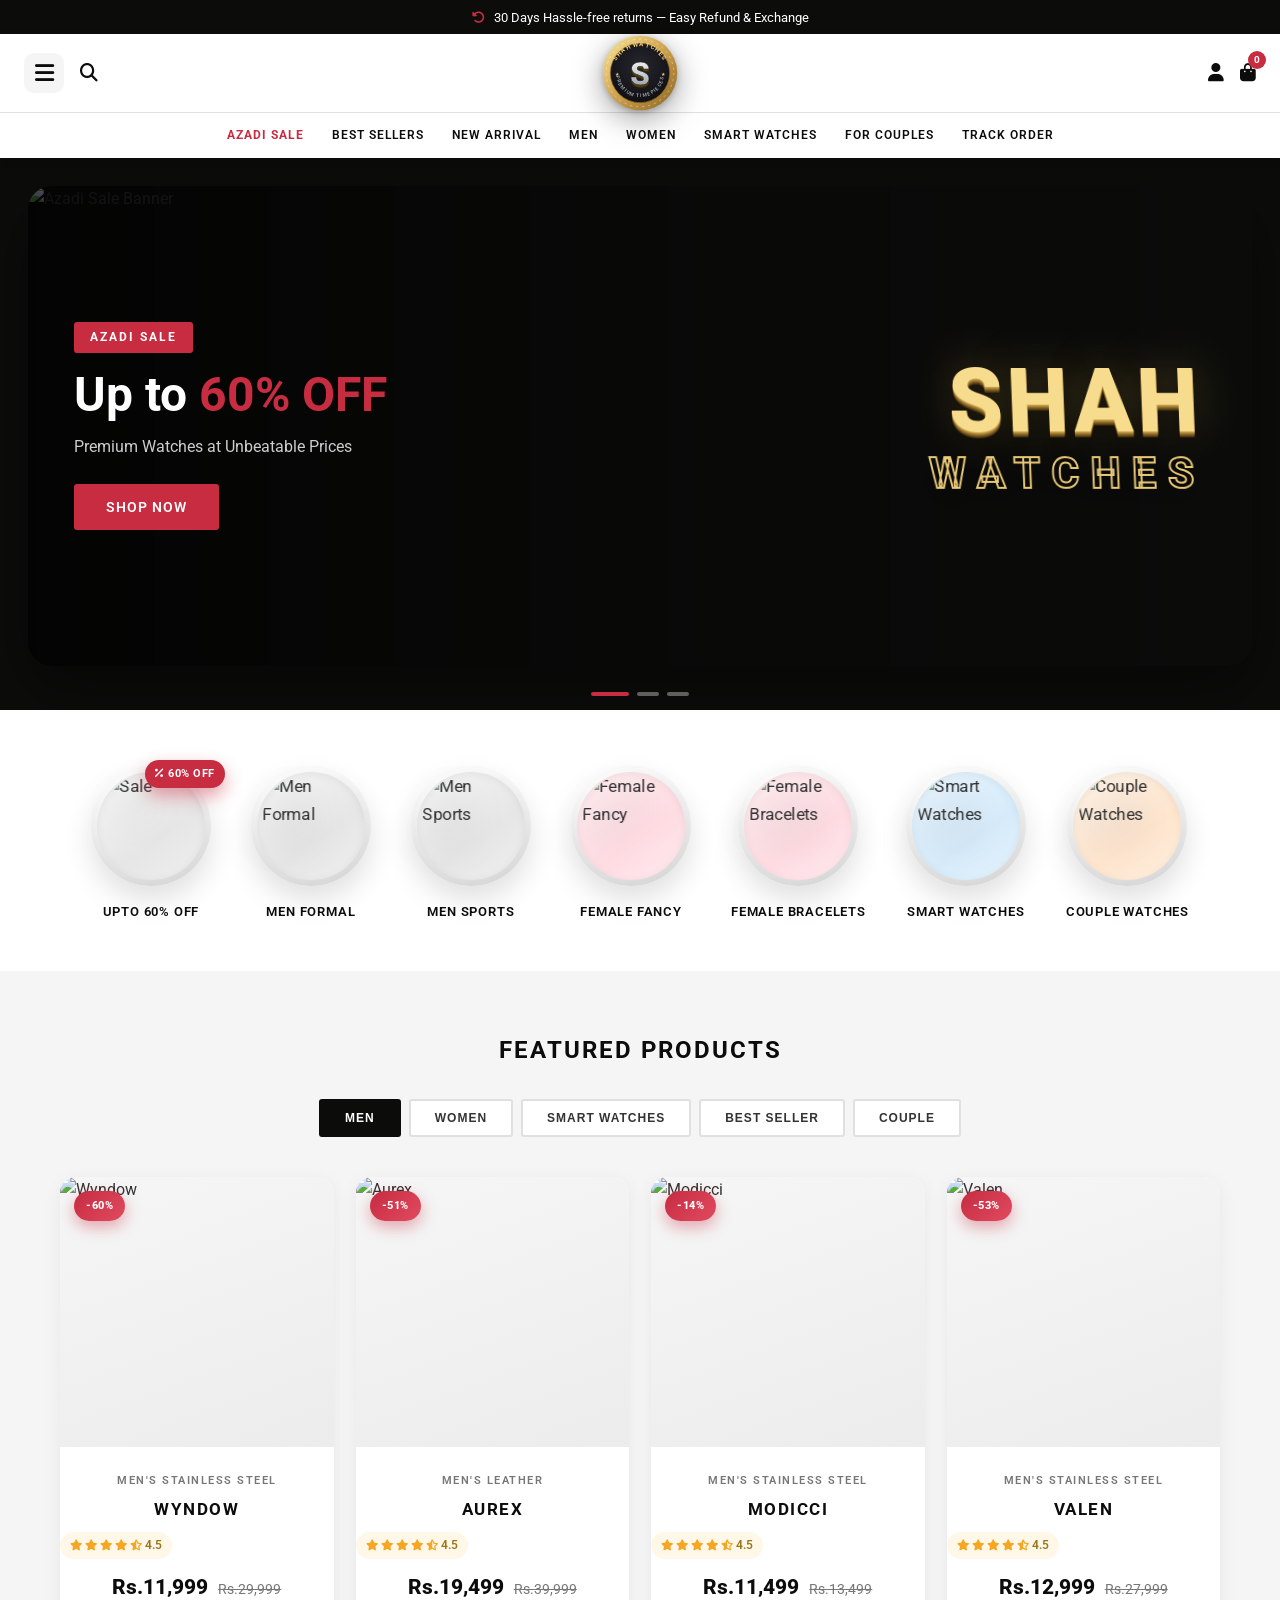
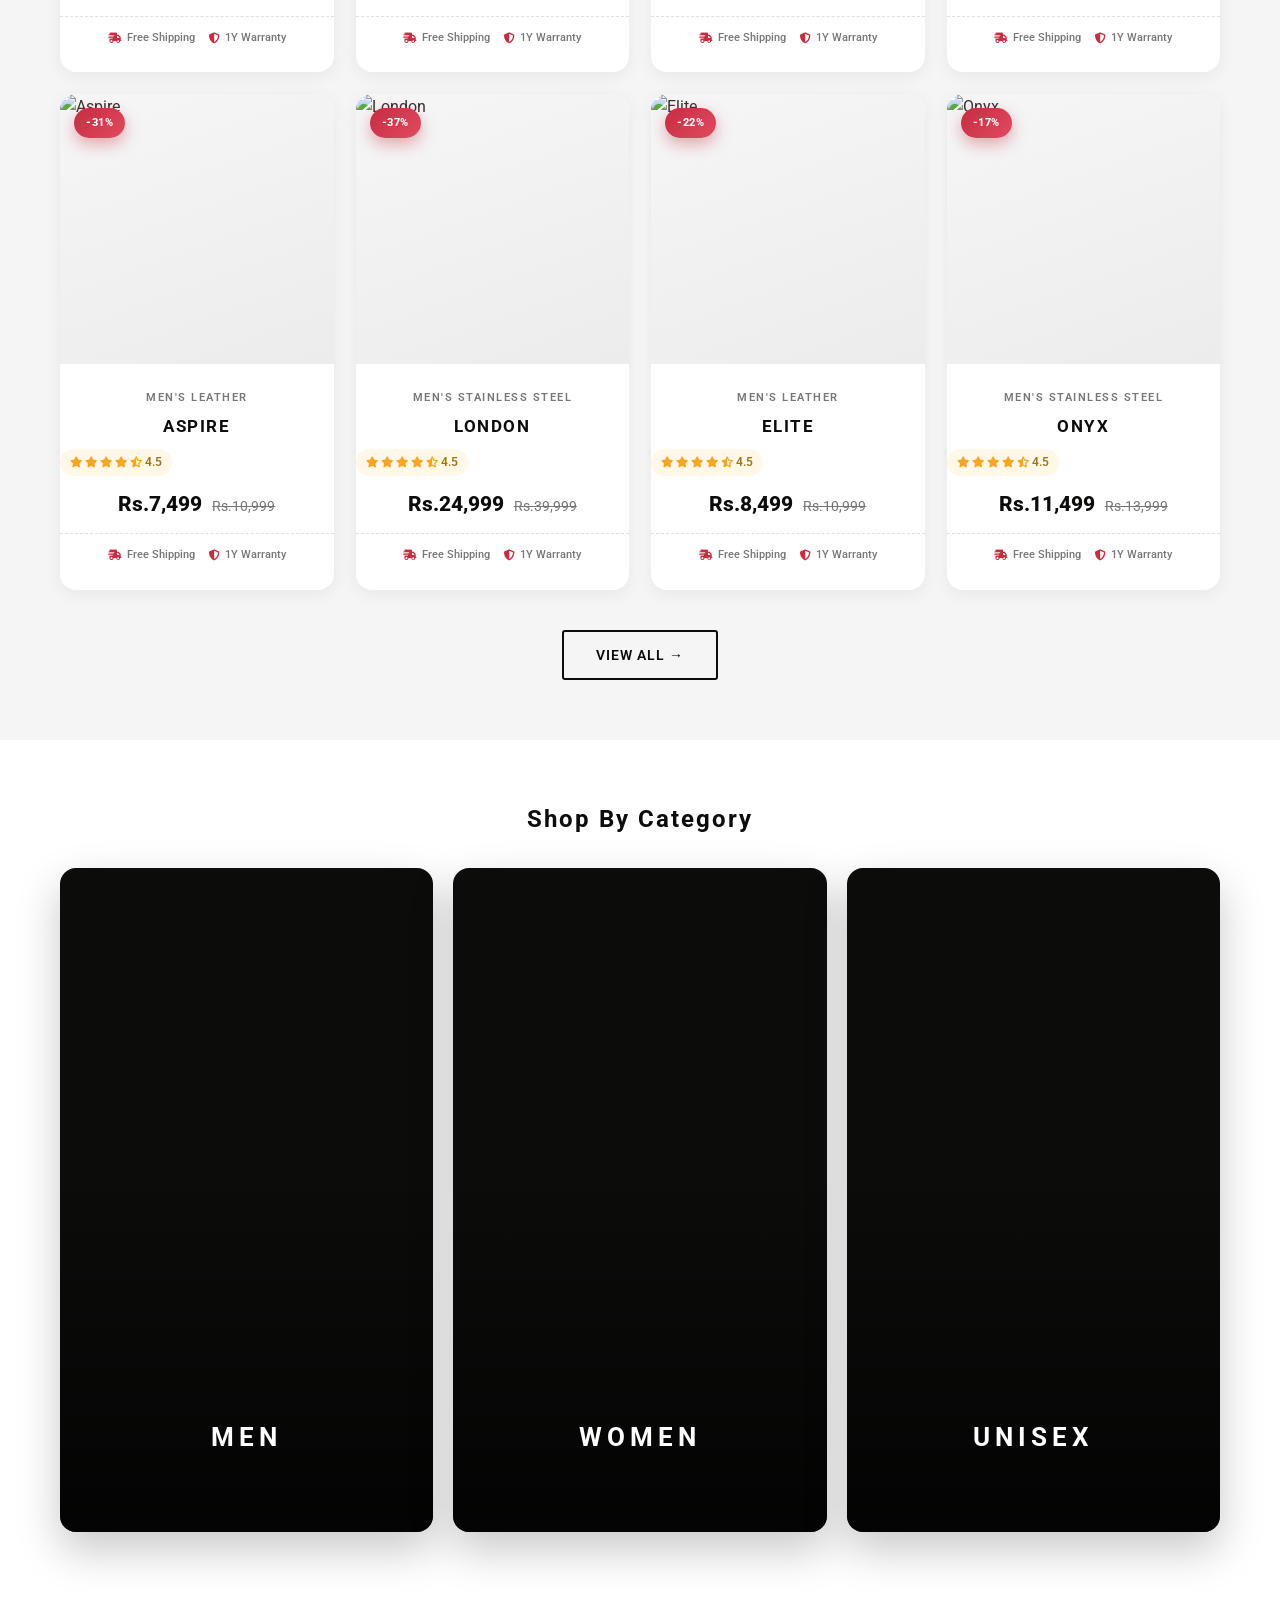
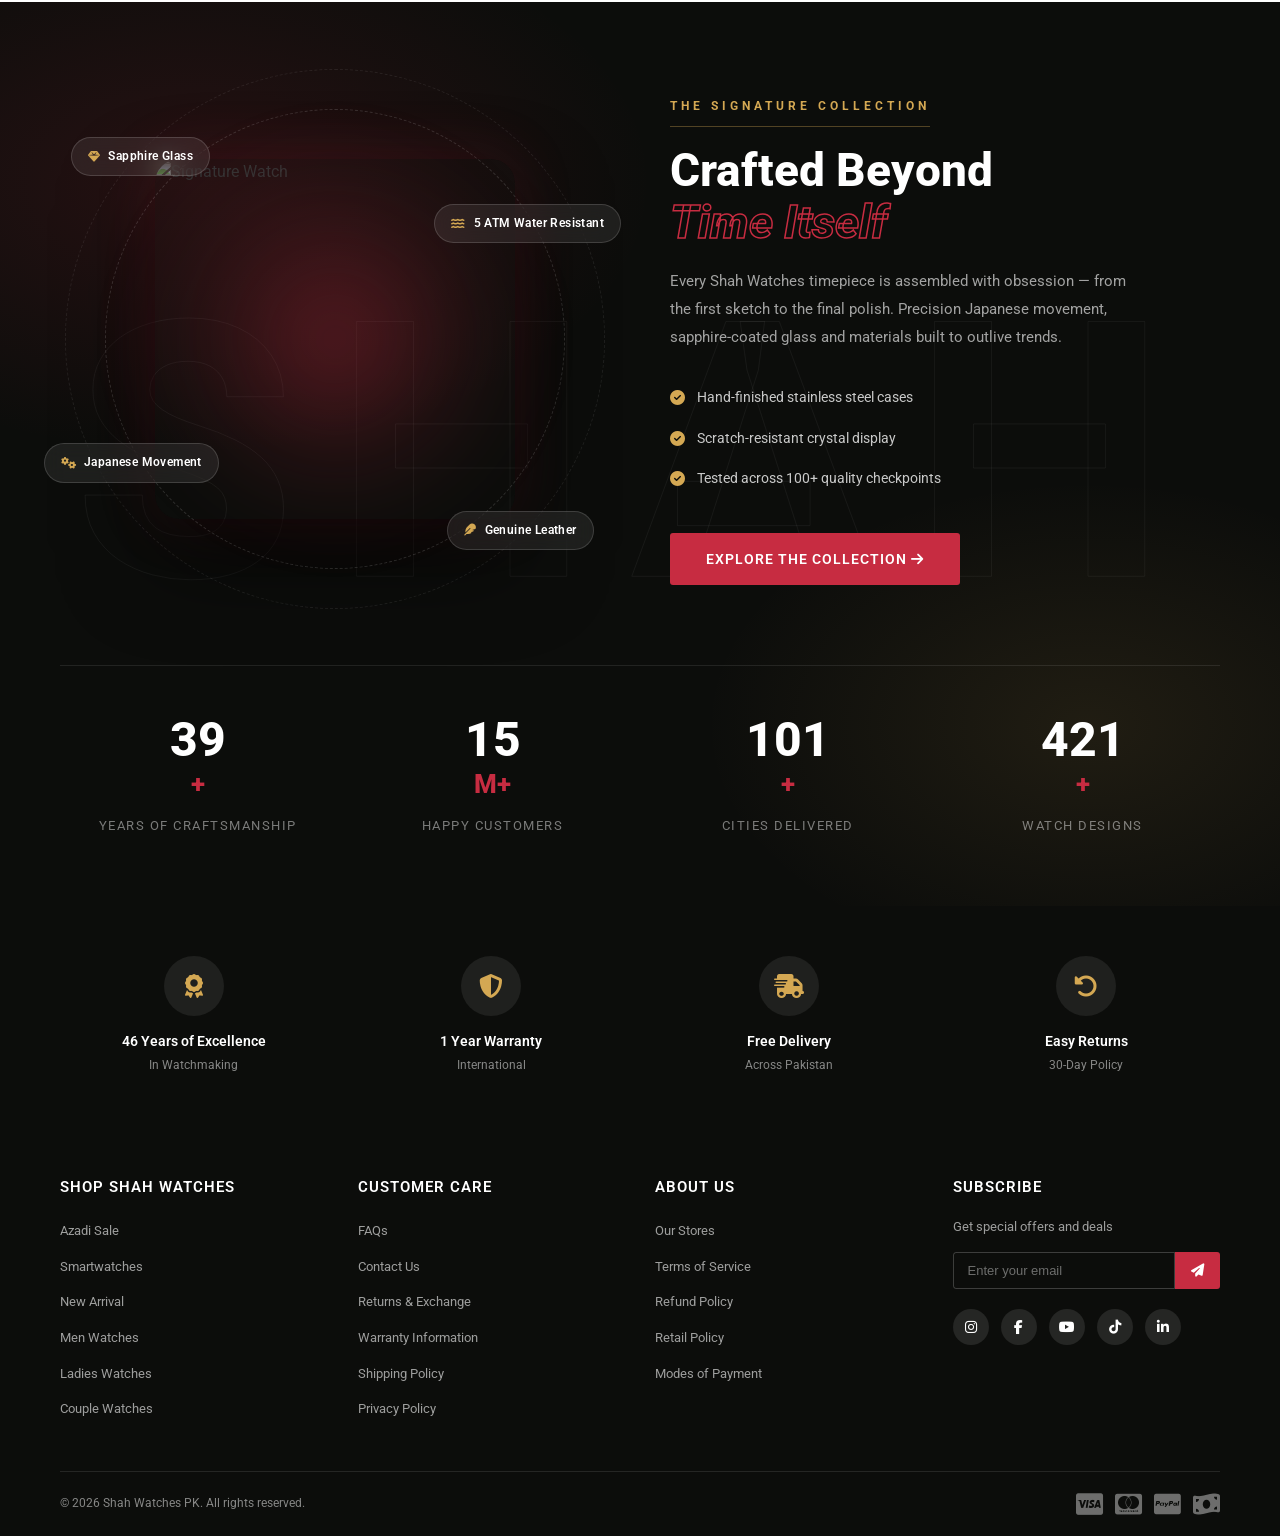
==== commit 30978389: "Add files via upload" ====
--- a/index.html
+++ b/index.html
@@ -3,6 +3,7 @@
 <head>
   <meta charset="UTF-8">
   <meta name="viewport" content="width=device-width, initial-scale=1.0">
+<meta name="viewport" content="width=device-width, initial-scale=1, viewport-fit=cover">
   <title>Shah Watches Pakistan | Premium Watches for Men & Women</title>
   <link rel="preconnect" href="https://fonts.googleapis.com">
   <link rel="preconnect" href="https://fonts.gstatic.com" crossorigin>
--- a/style.css
+++ b/style.css
@@ -2892,20 +2892,1805 @@
 .filter-card { top: 136px; }
 .pdp-gallery { top: 146px; }
 
-/* responsive */
+/* =========================================================
+   PROFESSIONAL RESPONSIVE UPGRADE
+   Mobile / Tablet Layer Only
+   Desktop styles remain unchanged
+   Added at the bottom of style.css
+========================================================= */
+
+@media (max-width: 1280px) {
+
+  .nav-row a {
+    padding: 13px 13px;
+    font-size: 12px;
+    letter-spacing: 1px;
+  }
+
+  .slide-content {
+    padding: 0 46px;
+  }
+
+  .brand-3d {
+    right: 3.5%;
+  }
+
+  .b3d-top {
+    letter-spacing: 5px;
+  }
+
+  .b3d-bottom {
+    letter-spacing: 12px;
+  }
+
+}
+
 @media (max-width: 1024px) {
-  .nav-row { display: none; }
-  .header-top { height: 68px; padding: 0 16px; }
-  .logo3d { width: 64px; height: 64px; }
-  .filter-card { top: 90px; }
-  .pdp-gallery { top: 96px; }
-  .brand-3d { right: 3%; opacity: .9; }
+
+  html,
+  body {
+    overflow-x: hidden;
+  }
+
+  body {
+    -webkit-tap-highlight-color: transparent;
+  }
+
+  .container {
+    padding: 0 18px;
+  }
+
+  .header-top {
+    height: 68px;
+    padding: 0 16px;
+  }
+
+  .logo3d {
+    width: 64px;
+    height: 64px;
+  }
+
+  .nav-row {
+    display: none;
+  }
+
+  .main-nav {
+    display: none;
+  }
+
+  .mobile-menu-btn {
+    display: inline-flex !important;
+    width: 40px;
+    height: 40px;
+    border-radius: 10px;
+  }
+
+  .header-icons {
+    gap: 14px;
+  }
+
+  .hero-slider {
+    padding: 18px 18px 36px;
+  }
+
+  .slides {
+    height: 440px;
+    border-radius: 20px;
+  }
+
+  .slide-content {
+    padding: 0 36px;
+    max-width: 600px;
+  }
+
+  .slide-content h1 {
+    font-size: 38px;
+  }
+
+  .brand-3d {
+    right: 3%;
+    opacity: 0.92;
+  }
+
+  .b3d-top {
+    font-size: clamp(44px, 6.5vw, 82px);
+  }
+
+  .b3d-bottom {
+    font-size: clamp(22px, 3.1vw, 44px);
+    letter-spacing: 10px;
+  }
+
+  .category-grid {
+    gap: 24px;
+  }
+
+  .products-grid {
+    grid-template-columns: repeat(3, 1fr);
+    gap: 18px;
+  }
+
+  .action-btn,
+  .product-cart-btn {
+    opacity: 1;
+    transform: none;
+  }
+
+  .product-cart-btn {
+    transform: translateY(0);
+  }
+
+  .video-label {
+    font-size: 22px;
+  }
+
+  .signature-grid {
+    grid-template-columns: 1fr;
+    gap: 46px;
+    text-align: center;
+  }
+
+  .signature-content p {
+    margin-left: auto;
+    margin-right: auto;
+  }
+
+  .signature-points {
+    display: inline-block;
+    text-align: left;
+  }
+
+  .stats-row {
+    grid-template-columns: repeat(2, 1fr);
+  }
+
+  .features-grid {
+    grid-template-columns: repeat(2, 1fr);
+  }
+
+  .footer-grid {
+    grid-template-columns: repeat(2, 1fr);
+  }
+
+  .collection-layout {
+    grid-template-columns: 220px 1fr;
+  }
+
+  .collection-grid {
+    grid-template-columns: repeat(2, 1fr);
+  }
+
+  .pdp-grid {
+    grid-template-columns: 1fr;
+    gap: 36px;
+  }
+
+  .pdp-gallery {
+    position: static;
+    top: auto;
+  }
+
+  .stores-grid {
+    grid-template-columns: repeat(2, 1fr);
+  }
+
+}
+
+@media (max-width: 768px) {
+
+  [id] {
+    scroll-margin-top: 88px;
+  }
+
+  .container {
+    padding: 0 16px;
+  }
+
+  /* Announcement */
+  .announcement-bar {
+    height: auto;
+    min-height: 36px;
+    padding: 8px 14px;
+    font-size: 12.5px;
+  }
+
+  .announcement-slider p {
+    position: relative;
+    display: none;
+    white-space: normal;
+  }
+
+  .announcement-slider p.active {
+    display: block;
+  }
+
+  /* Header */
+  .header {
+    background: rgba(255, 255, 255, 0.94);
+    backdrop-filter: blur(12px);
+  }
+
+  .header-top {
+    height: 64px;
+    padding: 0 14px;
+    grid-template-columns: 1fr auto 1fr;
+  }
+
+  .header-side {
+    gap: 12px;
+  }
+
+  .header-side.right {
+    justify-content: flex-end;
+  }
+
+  .logo3d {
+    width: 58px;
+    height: 58px;
+    justify-self: center;
+  }
+
+  .mobile-menu-btn {
+    width: 38px;
+    height: 38px;
+    border-radius: 9px;
+  }
+
+  .icon-link {
+    font-size: 17px;
+  }
+
+  .cart-count {
+    top: -6px;
+    right: -8px;
+  }
+
+  .mobile-nav {
+    width: min(84vw, 320px);
+    left: -110%;
+    padding-bottom: env(safe-area-inset-bottom);
+    box-shadow: 20px 0 50px rgba(0, 0, 0, 0.18);
+  }
+
+  .mobile-nav.active {
+    left: 0;
+  }
+
+  /* Hero */
+  .hero-slider {
+    perspective: none;
+    padding: 14px 14px 30px;
+  }
+
+  .slider-ambient {
+    opacity: 0.38;
+  }
+
+  .slider-ambient img {
+    transform: none !important;
+  }
+
+  .slides {
+    height: min(70vh, 520px);
+    min-height: 360px;
+    border-radius: 18px;
+  }
+
+  .slide {
+    transform: none;
+    align-items: flex-end;
+  }
+
+  .slide.active {
+    transform: none;
+  }
+
+  .slide-overlay {
+    background: linear-gradient(
+      180deg,
+      rgba(0, 0, 0, 0.12) 0%,
+      rgba(0, 0, 0, 0.28) 35%,
+      rgba(0, 0, 0, 0.72) 100%
+    );
+  }
+
+  .slide-content {
+    transform: none !important;
+    padding: 0 22px 62px;
+    max-width: 100%;
+  }
+
+  .slide-badge {
+    margin-bottom: 12px;
+    padding: 6px 13px;
+    font-size: 11px;
+  }
+
+  .slide-content h1 {
+    font-size: clamp(28px, 6vw, 36px);
+    line-height: 1.12;
+    margin-bottom: 10px;
+  }
+
+  .slide-content p {
+    font-size: 14.5px;
+    margin-bottom: 18px;
+  }
+
+  .btn {
+    padding: 12px 24px;
+    font-size: 13px;
+  }
+
+  .slider-dots {
+    bottom: 12px;
+    gap: 7px;
+  }
+
+  .dot {
+    width: 20px;
+    height: 5px;
+  }
+
+  .dot.active {
+    width: 32px;
+  }
+
+  .brand-3d {
+    display: none;
+  }
+
+  /* Category circles */
+  .category-icons {
+    padding: 36px 0 28px;
+  }
+
+  .category-grid {
+    display: flex;
+    flex-wrap: nowrap;
+    justify-content: flex-start;
+    gap: 18px;
+    overflow-x: auto;
+    padding: 4px 16px 14px;
+    margin: 0 -16px;
+    scroll-snap-type: x proximity;
+    -webkit-overflow-scrolling: touch;
+    scrollbar-width: none;
+  }
+
+  .category-grid::-webkit-scrollbar {
+    display: none;
+  }
+
+  .category-item {
+    flex: 0 0 auto;
+    scroll-snap-align: center;
+    min-width: 88px;
+  }
+
+  .category-circle {
+    width: 84px;
+    height: 84px;
+  }
+
+  .pop-img {
+    width: 66px;
+    height: 66px;
+    animation: none;
+  }
+
+  .category-item:hover .category-circle {
+    transform: none;
+  }
+
+  .category-item:hover .pop-img {
+    transform: none;
+  }
+
+  .category-label {
+    font-size: 11px;
+  }
+
+  /* Featured products */
+  .featured-products {
+    padding: 46px 0;
+  }
+
+  .section-title {
+    font-size: 21px;
+    margin-bottom: 20px;
+  }
+
+  .product-tabs {
+    flex-wrap: nowrap;
+    justify-content: flex-start;
+    overflow-x: auto;
+    margin: 0 -16px 26px;
+    padding: 0 16px 12px;
+    scrollbar-width: none;
+  }
+
+  .product-tabs::-webkit-scrollbar {
+    display: none;
+  }
+
+  .tab-btn {
+    flex: 0 0 auto;
+    padding: 9px 18px;
+    font-size: 11.5px;
+  }
+
+  .products-grid {
+    grid-template-columns: repeat(2, 1fr);
+    gap: 12px;
+  }
+
+  .product-card:hover {
+    transform: none;
+    box-shadow: 0 4px 18px rgba(0, 0, 0, 0.06);
+  }
+
+  .product-card:active {
+    transform: scale(0.985);
+  }
+
+  .product-card:hover .product-media img {
+    transform: none;
+  }
+
+  .product-card:hover .shine {
+    left: -80%;
+  }
+
+  .product-media {
+    height: 220px;
+  }
+
+  .product-badge {
+    top: 10px;
+    left: 10px;
+    padding: 5px 10px;
+    font-size: 10px;
+  }
+
+  .product-actions {
+    top: 10px;
+    right: 10px;
+    gap: 6px;
+  }
+
+  .action-btn {
+    width: 34px;
+    height: 34px;
+    font-size: 13px;
+    opacity: 1;
+    transform: none;
+  }
+
+  .product-cart-btn {
+    opacity: 1;
+    transform: translateY(0);
+    left: 10px;
+    right: 10px;
+    bottom: 10px;
+    padding: 11px;
+    font-size: 11px;
+    border-radius: 9px;
+  }
+
+  .product-info {
+    padding: 14px 12px 16px;
+  }
+
+  .product-category {
+    font-size: 9.5px;
+  }
+
+  .product-name {
+    font-size: 15px;
+    margin-bottom: 6px;
+  }
+
+  .product-rating {
+    padding: 4px 8px;
+  }
+
+  .product-rating i {
+    font-size: 10px;
+  }
+
+  .product-rating span {
+    font-size: 10.5px;
+  }
+
+  .price-sale {
+    font-size: 18px;
+  }
+
+  .price-original {
+    font-size: 12.5px;
+  }
+
+  .product-perks {
+    gap: 9px;
+    padding-top: 10px;
+  }
+
+  .product-perks span {
+    font-size: 10px;
+  }
+
+  /* Video showcase */
+  .video-showcase {
+    padding: 46px 0 52px;
+  }
+
+  .video-grid {
+    display: flex;
+    gap: 14px;
+    overflow-x: auto;
+    scroll-snap-type: x mandatory;
+    padding: 2px 16px 16px;
+    margin: 0 -16px;
+    scrollbar-width: none;
+    -webkit-overflow-scrolling: touch;
+  }
+
+  .video-grid::-webkit-scrollbar {
+    display: none;
+  }
+
+  .video-box {
+    flex: 0 0 62%;
+    max-width: 250px;
+  }
+
+  .video-box:hover {
+    transform: none;
+  }
+
+  .video-label {
+    font-size: 17px;
+    letter-spacing: 2.5px;
+  }
+
+  .video-cta {
+    opacity: 1;
+    transform: none;
+    font-size: 10.5px;
+    padding: 8px 14px;
+  }
+
+  /* Signature section */
+  .signature {
+    padding: 62px 0 50px;
+  }
+
+  .signature-bg-text {
+    display: none;
+  }
+
+  .signature-grid {
+    gap: 30px;
+    text-align: left;
+  }
+
+  .signature-visual {
+    min-height: auto;
+    display: flex;
+    flex-wrap: wrap;
+    justify-content: center;
+    align-items: center;
+    gap: 10px;
+    padding: 10px 0 0;
+    transform: none;
+    margin: 0;
+  }
+
+  .signature-glow {
+    width: min(340px, 90vw);
+    height: min(340px, 90vw);
+  }
+
+  .signature-watch {
+    width: min(320px, 86vw);
+    height: auto;
+    aspect-ratio: 1 / 1;
+    order: -1;
+    animation: none;
+    box-shadow: 0 24px 50px rgba(0, 0, 0, 0.45);
+  }
+
+  .orbit {
+    display: none;
+  }
+
+  .spec-chip {
+    position: relative;
+    inset: auto;
+    animation: none;
+    font-size: 11.5px;
+    padding: 8px 13px;
+  }
+
+  .signature-content h2 {
+    font-size: clamp(30px, 8vw, 38px);
+  }
+
+  .signature-content p {
+    margin: 0 0 22px;
+  }
+
+  .signature-points {
+    display: block;
+    text-align: left;
+  }
+
+  .stats-row {
+    grid-template-columns: repeat(2, 1fr);
+    gap: 24px;
+    margin-top: 46px;
+    padding-top: 34px;
+  }
+
+  .stat-num {
+    font-size: clamp(34px, 8vw, 42px);
+  }
+
+  .stat-label {
+    font-size: 11.5px;
+  }
+
+  /* Features */
+  .features-bar {
+    padding: 42px 0;
+  }
+
+  .features-grid {
+    grid-template-columns: repeat(2, 1fr);
+    gap: 18px;
+  }
+
+  .feature-icon {
+    width: 54px;
+    height: 54px;
+    font-size: 21px;
+    margin-bottom: 12px;
+  }
+
+  .feature-item h4 {
+    font-size: 13.5px;
+  }
+
+  .feature-item p {
+    font-size: 11.5px;
+  }
+
+  .seo-content {
+    padding: 40px 0;
+  }
+
+  /* Footer */
+  .footer {
+    padding-top: 42px;
+  }
+
+  .footer-grid {
+    grid-template-columns: 1fr 1fr;
+    gap: 24px;
+  }
+
+  .footer-col h4 {
+    font-size: 14px;
+    margin-bottom: 14px;
+  }
+
+  .footer-col ul li a {
+    font-size: 12.5px;
+  }
+
+  .subscribe-form input {
+    font-size: 16px;
+    min-width: 0;
+  }
+
+  .footer-bottom {
+    padding: 16px 0;
+  }
+
+  .footer-bottom p {
+    font-size: 11.5px;
+  }
+
+  .payment-icons {
+    font-size: 21px;
+  }
+
+  .back-to-top {
+    width: 42px;
+    height: 42px;
+    right: 18px;
+    bottom: calc(18px + env(safe-area-inset-bottom));
+  }
+
+  /* Inner page hero */
+  .page-hero {
+    height: 250px;
+  }
+
+  .page-hero-inner {
+    padding-bottom: 34px;
+  }
+
+  .page-hero h1 {
+    font-size: 31px;
+    letter-spacing: 1px;
+  }
+
+  .page-hero p {
+    font-size: 14px;
+  }
+
+  .breadcrumbs {
+    font-size: 11px;
+  }
+
+  /* Collection */
+  .collection-wrap {
+    padding: 36px 0 64px;
+  }
+
+  .collection-layout {
+    grid-template-columns: 1fr;
+    gap: 20px;
+  }
+
+  .filter-card {
+    position: static;
+    padding: 20px 18px;
+    top: auto;
+  }
+
+  .collection-toolbar {
+    flex-direction: column;
+    align-items: stretch;
+    gap: 12px;
+  }
+
+  .sub-pills {
+    flex-wrap: nowrap;
+    overflow-x: auto;
+    padding-bottom: 8px;
+    scrollbar-width: none;
+  }
+
+  .sub-pills::-webkit-scrollbar {
+    display: none;
+  }
+
+  .sub-pill {
+    flex: 0 0 auto;
+    padding: 8px 16px;
+    font-size: 12px;
+  }
+
+  .toolbar-right {
+    margin-left: 0;
+    justify-content: space-between;
+    width: 100%;
+  }
+
+  .count-label {
+    font-size: 12.5px;
+  }
+
+  .sort-select {
+    flex: 1;
+    padding: 10px 12px;
+    font-size: 12.5px;
+  }
+
+  .collection-grid {
+    grid-template-columns: repeat(2, 1fr);
+    gap: 12px;
+  }
+
+  .pagination {
+    margin-top: 34px;
+    gap: 6px;
+  }
+
+  .page-num {
+    min-width: 38px;
+    height: 38px;
+    font-size: 12.5px;
+  }
+
+  /* Product detail */
+  .pdp-wrap {
+    padding: 36px 0 60px;
+  }
+
+  .pdp-main-img img {
+    aspect-ratio: 1 / 1;
+  }
+
+  .pdp-thumbs {
+    overflow-x: auto;
+    padding-bottom: 6px;
+    gap: 10px;
+    scrollbar-width: none;
+  }
+
+  .pdp-thumbs::-webkit-scrollbar {
+    display: none;
+  }
+
+  .pdp-thumb {
+    width: 74px;
+    height: 74px;
+    flex: 0 0 auto;
+    border-radius: 12px;
+  }
+
+  .pdp-cat-label {
+    font-size: 11px;
+  }
+
+  .pdp-title-row {
+    gap: 10px;
+  }
+
+  .pdp-info h1 {
+    font-size: 29px;
+    line-height: 1.15;
+  }
+
+  .pdp-rating {
+    padding: 6px 12px;
+  }
+
+  .pdp-price-row {
+    flex-wrap: wrap;
+    gap: 10px;
+    padding: 16px 18px;
+    margin-bottom: 22px;
+  }
+
+  .pdp-price {
+    font-size: 29px;
+  }
+
+  .pdp-original {
+    font-size: 15px;
+  }
+
+  .pdp-save-pill {
+    margin-left: 0;
+  }
+
+  .pdp-option h5 {
+    font-size: 11px;
+  }
+
+  .opt-chip {
+    padding: 8px 16px;
+    font-size: 12.5px;
+  }
+
+  .qty-row {
+    width: max-content;
+  }
+
+  .pdp-cta-row {
+    flex-direction: column;
+    gap: 12px;
+    margin: 22px 0 24px;
+  }
+
+  .btn-add-cart,
+  .btn-buy-now {
+    width: 100%;
+    flex: none;
+    padding: 15px 18px;
+    font-size: 12.5px;
+  }
+
+  .pdp-trust {
+    grid-template-columns: repeat(3, 1fr);
+    gap: 8px;
+    margin-bottom: 26px;
+  }
+
+  .trust-item {
+    font-size: 10px;
+    padding: 12px 6px;
+  }
+
+  .trust-item i {
+    font-size: 17px;
+  }
+
+  .acc-head {
+    font-size: 13px;
+    padding: 16px 2px;
+  }
+
+  .acc-body p {
+    font-size: 13px;
+  }
+
+  /* Track / Contact / FAQ / Stores / Policy */
+  .track-section,
+  .contact-section,
+  .faq-section,
+  .stores-section,
+  .policy-section {
+    padding: 56px 0 72px;
+  }
+
+  .track-card {
+    padding: 30px 22px;
+    border-radius: 18px;
+  }
+
+  .track-card h2 {
+    font-size: 20px;
+  }
+
+  .track-card > p {
+    font-size: 13.5px;
+  }
+
+  .track-form {
+    flex-direction: column;
+    gap: 10px;
+  }
+
+  .track-form input {
+    padding: 14px 16px;
+    font-size: 16px;
+  }
+
+  .track-submit {
+    width: 100%;
+    padding: 14px;
+  }
+
+  .track-result {
+    margin-top: 34px;
+  }
+
+  .timeline {
+    display: block;
+    border-radius: 14px;
+    padding: 26px 20px;
+  }
+
+  .timeline::before {
+    display: none;
+  }
+
+  .t-step {
+    position: relative;
+    padding-left: 62px;
+    text-align: left;
+    margin-bottom: 22px;
+  }
+
+  .t-step:last-child {
+    margin-bottom: 0;
+  }
+
+  .t-dot {
+    position: absolute;
+    left: 0;
+    top: 0;
+    margin: 0;
+  }
+
+  .t-step h6 {
+    font-size: 12px;
+  }
+
+  .t-step p {
+    font-size: 11px;
+  }
+
+  .contact-grid {
+    grid-template-columns: 1fr;
+    gap: 18px;
+  }
+
+  .contact-card {
+    padding: 20px;
+  }
+
+  .contact-icon {
+    width: 44px;
+    height: 44px;
+    font-size: 17px;
+    border-radius: 12px;
+  }
+
+  .contact-form-card {
+    padding: 28px 22px;
+  }
+
+  .contact-form-card h2 {
+    font-size: 20px;
+  }
+
+  .form-row {
+    grid-template-columns: 1fr;
+  }
+
+  .field input,
+  .field select,
+  .field textarea {
+    font-size: 16px;
+  }
+
+  .btn-send {
+    width: 100%;
+  }
+
+  .faq-list {
+    gap: 10px;
+  }
+
+  .faq-q {
+    padding: 18px;
+    font-size: 14px;
+    gap: 12px;
+  }
+
+  .faq-q .faq-icon {
+    width: 28px;
+    height: 28px;
+  }
+
+  .faq-a p {
+    padding: 0 18px 18px;
+    font-size: 13.5px;
+  }
+
+  .stores-grid {
+    grid-template-columns: 1fr;
+    gap: 16px;
+  }
+
+  .store-card {
+    padding: 24px;
+  }
+
+  .store-card h3 {
+    font-size: 16px;
+  }
+
+  .store-card p {
+    font-size: 13px;
+  }
+
+  .policy-paper {
+    padding: 36px 24px;
+    border-radius: 18px;
+  }
+
+  .policy-icon {
+    width: 64px;
+    height: 64px;
+    font-size: 26px;
+    border-radius: 18px;
+  }
+
+  .policy-head h1 {
+    font-size: 24px;
+  }
+
+  .policy-body h3 {
+    font-size: 15px;
+    margin: 24px 0 10px;
+  }
+
+  .policy-body p,
+  .policy-body li {
+    font-size: 13.8px;
+  }
+
 }
 
 @media (max-width: 640px) {
-  .hide-sm { display: none; }
-  .logo3d { width: 56px; height: 56px; }
-  .header-top { height: 60px; }
-  .brand-3d { display: none; }
-  .b3d-bottom { letter-spacing: 8px; }
+
+  .header-top {
+    height: 62px;
+  }
+
+  .logo3d {
+    width: 56px;
+    height: 56px;
+  }
+
+  .hide-sm {
+    display: none;
+  }
+
+  .slides {
+    height: min(64vh, 480px);
+    min-height: 330px;
+  }
+
+  .slide-content {
+    padding: 0 18px 58px;
+  }
+
+  .slide-content p {
+    font-size: 14px;
+  }
+
+  .products-grid {
+    gap: 10px;
+  }
+
+  .product-media {
+    height: 200px;
+  }
+
+  .product-info {
+    padding: 12px 10px 14px;
+  }
+
+  .product-name {
+    font-size: 14px;
+  }
+
+  .price-sale {
+    font-size: 17px;
+  }
+
+  .video-box {
+    flex-basis: 66%;
+  }
+
+  .footer-grid {
+    grid-template-columns: 1fr;
+    gap: 28px;
+  }
+
+  .page-hero h1 {
+    font-size: 27px;
+  }
+
+  .pdp-info h1 {
+    font-size: 26px;
+  }
+
+  .pdp-price {
+    font-size: 26px;
+  }
+
+  .stats-row {
+    gap: 18px;
+  }
+
+}
+
+@media (max-width: 480px) {
+
+  .container {
+    padding: 0 14px;
+  }
+
+  .announcement-bar {
+    font-size: 12px;
+    padding: 7px 12px;
+  }
+
+  .header-top {
+    height: 60px;
+    padding: 0 12px;
+  }
+
+  .logo3d {
+    width: 52px;
+    height: 52px;
+  }
+
+  .mobile-menu-btn {
+    width: 36px;
+    height: 36px;
+  }
+
+  .header-icons {
+    gap: 11px;
+  }
+
+  .icon-link {
+    font-size: 16px;
+  }
+
+  .cart-count {
+    width: 17px;
+    height: 17px;
+    font-size: 9px;
+  }
+
+  .hero-slider {
+    padding: 10px 10px 26px;
+  }
+
+  .slides {
+    height: min(62vh, 440px);
+    min-height: 310px;
+    border-radius: 14px;
+  }
+
+  .slide-content {
+    padding: 0 16px 54px;
+  }
+
+  .slide-badge {
+    padding: 5px 11px;
+    font-size: 10px;
+    margin-bottom: 10px;
+  }
+
+  .slide-content h1 {
+    font-size: clamp(24px, 7.4vw, 29px);
+  }
+
+  .slide-content p {
+    font-size: 13.5px;
+  }
+
+  .btn {
+    padding: 11px 20px;
+    font-size: 12px;
+  }
+
+  .slider-dots {
+    bottom: 10px;
+  }
+
+  .dot {
+    width: 18px;
+    height: 5px;
+  }
+
+  .dot.active {
+    width: 28px;
+  }
+
+  .category-grid {
+    gap: 14px;
+    margin: 0 -14px;
+    padding: 2px 14px 12px;
+  }
+
+  .category-item {
+    min-width: 74px;
+  }
+
+  .category-circle {
+    width: 72px;
+    height: 72px;
+  }
+
+  .pop-img {
+    width: 56px;
+    height: 56px;
+  }
+
+  .category-label {
+    font-size: 9.5px;
+  }
+
+  .pop-badge {
+    font-size: 9px;
+    padding: 4px 7px;
+    top: -7px;
+    right: -7px;
+  }
+
+  .featured-products {
+    padding: 40px 0;
+  }
+
+  .section-title {
+    font-size: 19px;
+  }
+
+  .product-tabs {
+    margin: 0 -14px 22px;
+    padding: 0 14px 10px;
+  }
+
+  .tab-btn {
+    padding: 8px 15px;
+    font-size: 10.5px;
+  }
+
+  .products-grid {
+    gap: 9px;
+  }
+
+  .product-media {
+    height: 180px;
+  }
+
+  .product-badge {
+    padding: 4px 8px;
+    font-size: 9px;
+  }
+
+  .product-actions {
+    gap: 5px;
+  }
+
+  .action-btn {
+    width: 31px;
+    height: 31px;
+    font-size: 12px;
+  }
+
+  .product-cart-btn {
+    padding: 10px;
+    font-size: 10.5px;
+  }
+
+  .product-info {
+    padding: 11px 9px 13px;
+  }
+
+  .product-category {
+    font-size: 8.8px;
+  }
+
+  .product-name {
+    font-size: 13px;
+    letter-spacing: 0.8px;
+  }
+
+  .product-rating {
+    margin-bottom: 9px;
+  }
+
+  .price-sale {
+    font-size: 16.5px;
+  }
+
+  .price-original {
+    font-size: 11.5px;
+  }
+
+  .product-perks {
+    gap: 7px;
+  }
+
+  .product-perks span {
+    font-size: 9.5px;
+  }
+
+  .product-perks i {
+    font-size: 9.5px;
+  }
+
+  .video-grid {
+    margin: 0 -14px;
+    padding: 2px 14px 14px;
+    gap: 12px;
+  }
+
+  .video-box {
+    flex-basis: 70%;
+    max-width: 220px;
+    border-radius: 12px;
+  }
+
+  .video-label {
+    font-size: 15px;
+  }
+
+  .video-overlay {
+    padding: 14px 10px;
+  }
+
+  .video-cta {
+    font-size: 9.5px;
+    padding: 7px 12px;
+  }
+
+  .signature {
+    padding: 56px 0 46px;
+  }
+
+  .signature-content h2 {
+    font-size: clamp(28px, 9vw, 33px);
+  }
+
+  .signature-content p {
+    font-size: 14px;
+  }
+
+  .signature-points li {
+    font-size: 13px;
+    padding: 7px 0;
+  }
+
+  .spec-chip {
+    font-size: 10.5px;
+    padding: 7px 11px;
+  }
+
+  .stats-row {
+    gap: 18px;
+    padding-top: 30px;
+  }
+
+  .stat-num {
+    font-size: 32px;
+  }
+
+  .stat-plus {
+    font-size: 22px;
+  }
+
+  .stat-label {
+    font-size: 10.5px;
+  }
+
+  .feature-item h4 {
+    font-size: 13px;
+  }
+
+  .feature-item p {
+    font-size: 11px;
+  }
+
+  .footer-grid {
+    gap: 26px;
+  }
+
+  .footer-col h4 {
+    font-size: 13.5px;
+  }
+
+  .subscribe-form input {
+    padding: 10px 12px;
+    font-size: 16px;
+  }
+
+  .subscribe-form button {
+    padding: 10px 14px;
+  }
+
+  .social-links a {
+    width: 34px;
+    height: 34px;
+  }
+
+  .page-hero {
+    height: 220px;
+  }
+
+  .page-hero h1 {
+    font-size: 24px;
+  }
+
+  .page-hero p {
+    font-size: 13.5px;
+  }
+
+  .breadcrumbs {
+    margin-bottom: 10px;
+    flex-wrap: wrap;
+    row-gap: 4px;
+  }
+
+  .collection-wrap {
+    padding: 30px 0 56px;
+  }
+
+  .collection-grid {
+    gap: 9px;
+  }
+
+  .sub-pill {
+    padding: 8px 14px;
+    font-size: 11.5px;
+  }
+
+  .count-label {
+    font-size: 12px;
+  }
+
+  .sort-select {
+    font-size: 12px;
+  }
+
+  .pdp-wrap {
+    padding: 30px 0 52px;
+  }
+
+  .pdp-info h1 {
+    font-size: 24px;
+  }
+
+  .pdp-price {
+    font-size: 24px;
+  }
+
+  .pdp-original {
+    font-size: 14px;
+  }
+
+  .pdp-thumb {
+    width: 66px;
+    height: 66px;
+  }
+
+  .pdp-thumbs .pdp-thumb:nth-child(n+4) {
+    display: block;
+  }
+
+  .pdp-save-pill {
+    font-size: 11.5px;
+    padding: 6px 12px;
+  }
+
+  .pdp-trust {
+    grid-template-columns: repeat(3, 1fr);
+  }
+
+  .trust-item {
+    font-size: 9px;
+    padding: 10px 5px;
+  }
+
+  .trust-item i {
+    font-size: 16px;
+  }
+
+  .acc-head {
+    font-size: 12.5px;
+  }
+
+  .track-section,
+  .contact-section,
+  .faq-section,
+  .stores-section,
+  .policy-section {
+    padding: 48px 0 64px;
+  }
+
+  .track-card {
+    padding: 26px 18px;
+  }
+
+  .track-card h2 {
+    font-size: 19px;
+  }
+
+  .t-step {
+    padding-left: 56px;
+  }
+
+  .t-dot {
+    width: 40px;
+    height: 40px;
+    font-size: 13px;
+  }
+
+  .contact-card {
+    gap: 12px;
+  }
+
+  .contact-card h4 {
+    font-size: 13px;
+  }
+
+  .contact-card p {
+    font-size: 12.8px;
+  }
+
+  .contact-form-card {
+    padding: 24px 18px;
+  }
+
+  .faq-q {
+    padding: 16px 15px;
+    font-size: 13.5px;
+  }
+
+  .faq-a p {
+    font-size: 13px;
+  }
+
+  .store-card {
+    padding: 22px;
+  }
+
+  .store-flag {
+    width: 46px;
+    height: 46px;
+    font-size: 18px;
+    margin-bottom: 14px;
+  }
+
+  .store-card h3 {
+    font-size: 15px;
+  }
+
+  .policy-paper {
+    padding: 28px 18px;
+  }
+
+  .policy-head h1 {
+    font-size: 22px;
+  }
+
+  .policy-updated {
+    font-size: 10px;
+    padding: 5px 12px;
+  }
+
+  .policy-body h3 {
+    font-size: 14.5px;
+    padding-left: 12px;
+  }
+
+  .policy-body p,
+  .policy-body li {
+    font-size: 13.3px;
+  }
+
+}
+
+@media (max-width: 380px) {
+
+  .header-top {
+    height: 58px;
+  }
+
+  .logo3d {
+    width: 48px;
+    height: 48px;
+  }
+
+  .mobile-menu-btn {
+    width: 34px;
+    height: 34px;
+  }
+
+  .icon-link {
+    font-size: 15px;
+  }
+
+  .slides {
+    min-height: 290px;
+  }
+
+  .slide-content {
+    padding: 0 14px 50px;
+  }
+
+  .slide-content h1 {
+    font-size: 23px;
+  }
+
+  .slide-content p {
+    font-size: 13px;
+  }
+
+  .btn {
+    padding: 10px 18px;
+    font-size: 11.5px;
+  }
+
+  .category-item {
+    min-width: 68px;
+  }
+
+  .category-circle {
+    width: 66px;
+    height: 66px;
+  }
+
+  .pop-img {
+    width: 52px;
+    height: 52px;
+  }
+
+  .product-media {
+    height: 160px;
+  }
+
+  .product-name {
+    font-size: 12.2px;
+  }
+
+  .price-sale {
+    font-size: 15.5px;
+  }
+
+  .product-perks span {
+    font-size: 8.8px;
+  }
+
+  .video-box {
+    flex-basis: 76%;
+  }
+
+  .stat-num {
+    font-size: 29px;
+  }
+
+  .pdp-info h1 {
+    font-size: 22px;
+  }
+
+  .pdp-price {
+    font-size: 22px;
+  }
+
+  .trust-item {
+    font-size: 8.5px;
+  }
+
+}
+
+@media (max-width: 320px) {
+
+  .products-grid {
+    gap: 7px;
+  }
+
+  .product-media {
+    height: 145px;
+  }
+
+  .product-name {
+    font-size: 11.5px;
+  }
+
+  .price-sale {
+    font-size: 14.5px;
+  }
+
+  .product-cart-btn {
+    font-size: 9.5px;
+    padding: 9px;
+  }
+
+  .category-circle {
+    width: 62px;
+    height: 62px;
+  }
+
+  .pop-img {
+    width: 48px;
+    height: 48px;
+  }
+
+  .video-box {
+    flex-basis: 82%;
+  }
+
+}
+
+@media (max-width: 1024px) and (orientation: landscape) {
+
+  .slides {
+    height: 72vh;
+    min-height: 280px;
+  }
+
+  .slide-content {
+    padding-bottom: 48px;
+  }
+
+  .category-grid {
+    padding-bottom: 8px;
+  }
+
 }
